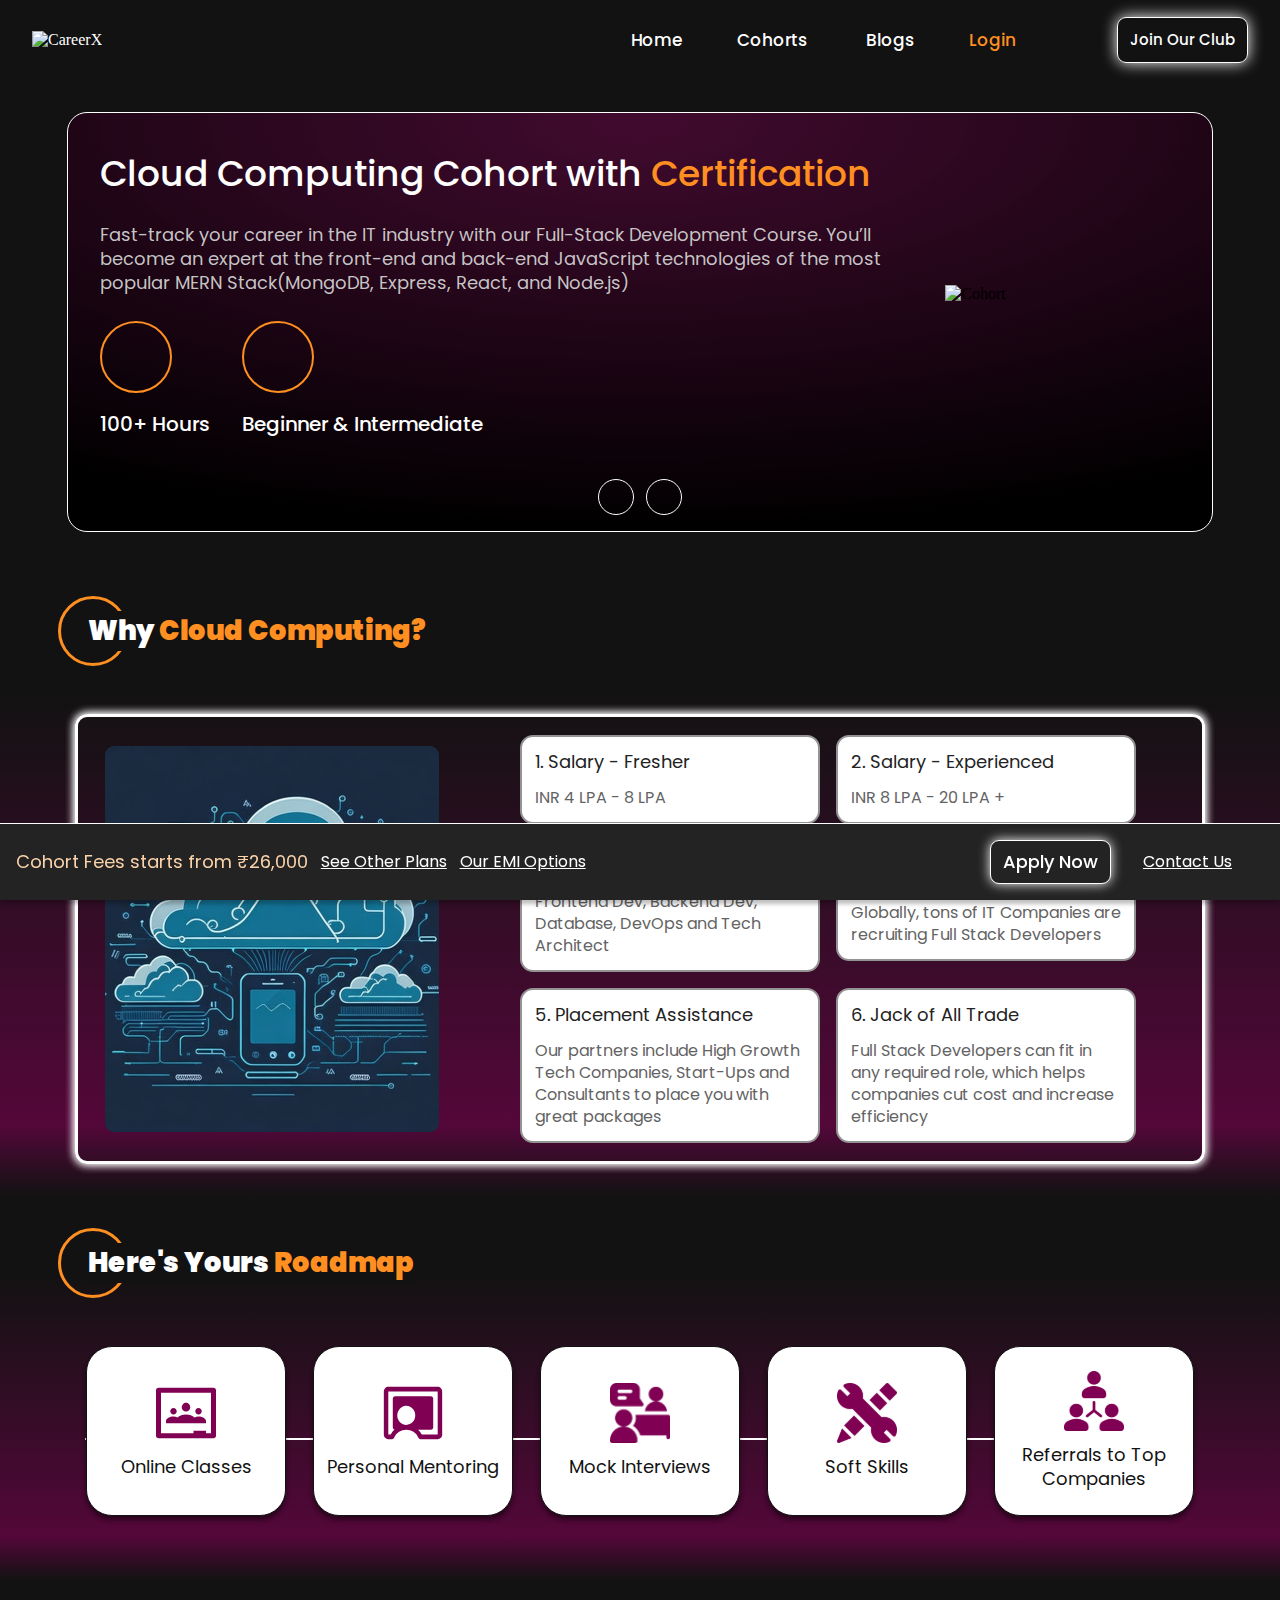
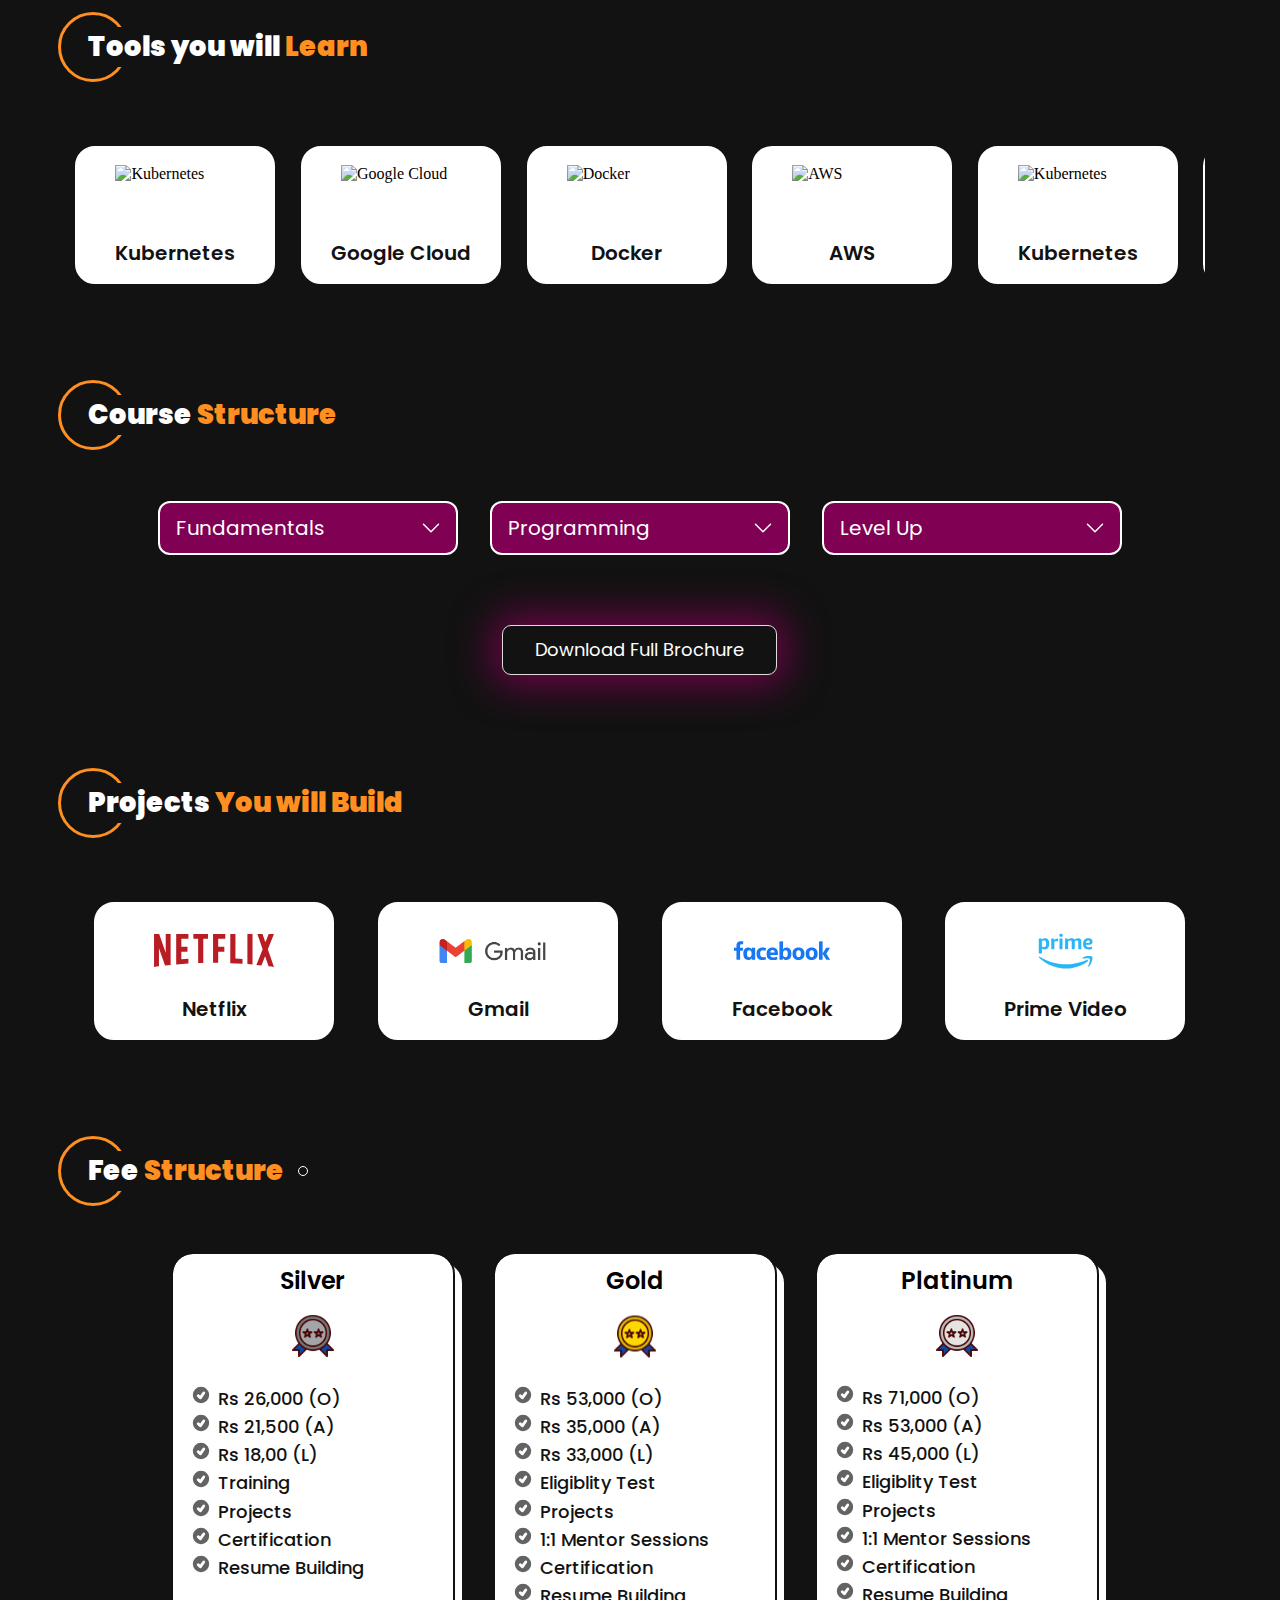
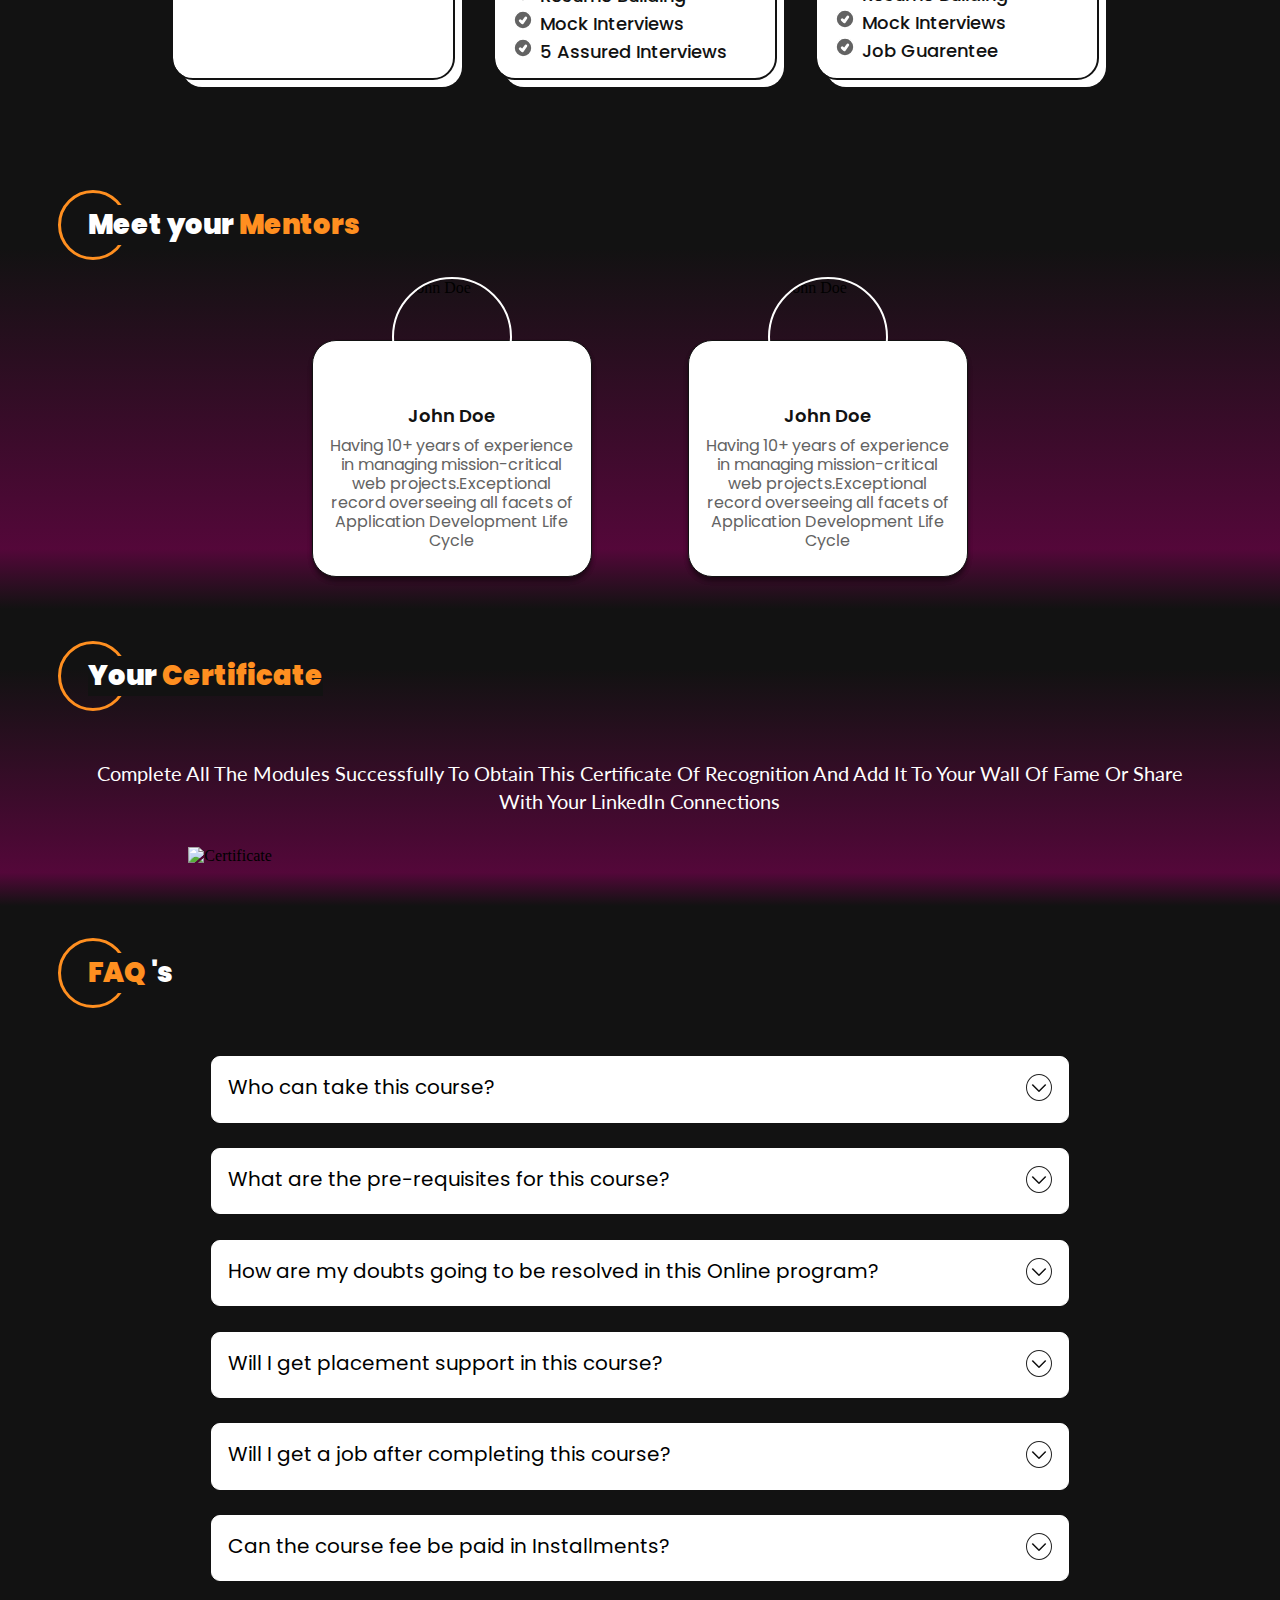
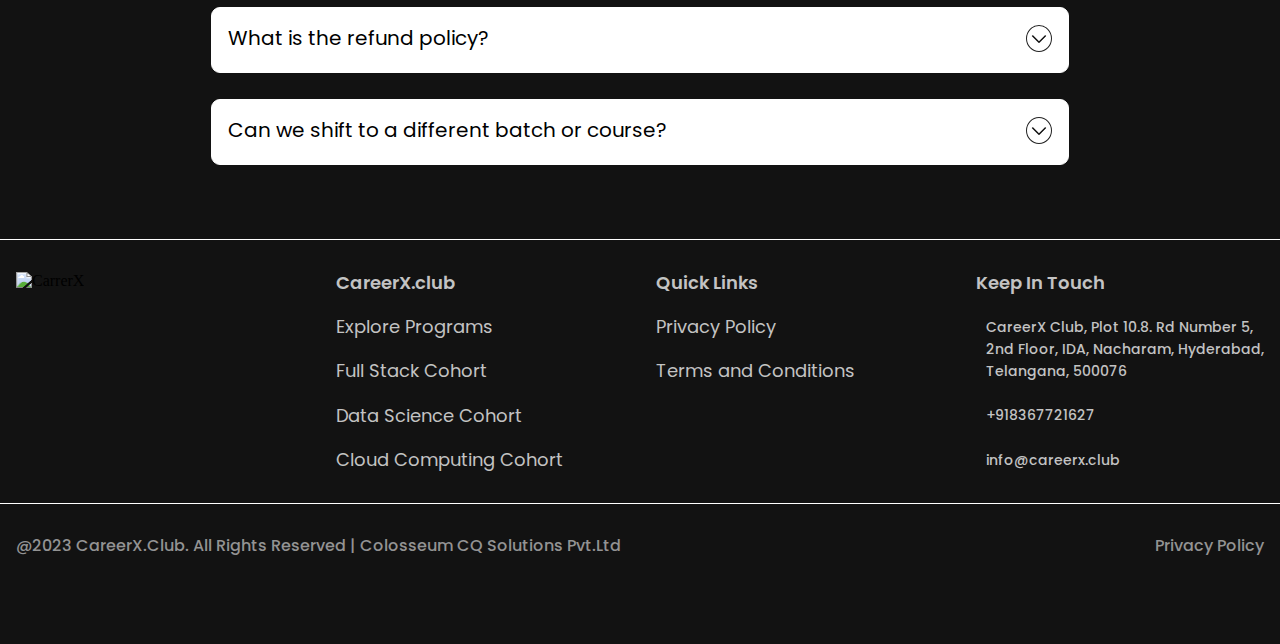
==== CloudComputing.html @ fd4f3013 "infinity added" ====
<!DOCTYPE html>
<html lang="en">
<head>
    <meta charset="UTF-8">
    <meta name="viewport" content="width=device-width, initial-scale=1.0">
    <link rel="icon" type="image/x-icon" href="./Assets/Favicon.png">
    <link rel="stylesheet" href="./CSS/Navbar.css">
    <link rel="stylesheet" href="./CSS/Cohort.css">
    <link rel="stylesheet" href="./CSS/Footer.css">
    <title>CareerX | Cloud Computing Cohort</title>
</head>
<body>

    <!-- Navbar Starts -->

    <nav class="app__navbar">
      <div class="navbar__logo">
        <a href="./index.html"><img src="./Assets/CareerXLogo.png" alt="CareerX" /></a>
      </div>

      <ul class="navbar__list">
        <li class="list__item link1">
          <a href="./index.html">Home</a>
        </li>
        <li class="list__item list__drop link2">
          <span class="drop__name"
            >Cohorts <ion-icon name="chevron-down"></ion-icon
          ></span>
          <!-- Dropdown Menu -->
          <ul class="navbar__dropdown">
            <li class="drop__item">
              <a href="./FullStack.html">Full Stack Cohort</a>
            </li>
            <li class="drop__item">
              <a href="./DataScience.html">Data Science Cohort</a>
            </li>
            <li class="drop__item">
              <a href="./CloudComputing.html">Cloud Computing</a>
            </li>
          </ul>
        </li>
        <li class="list__item link3">
          <a href="https://blog.careerx.club/" target="_blank" rel="noopener"
            >Blogs</a
          >
        </li>
        <li class="list__item link4">
          <a
            href="https://academy.careerx.club/account/login"
            target="_blank"
            rel="noopener"
            >Login</a
          >
        </li>

        <!-- Only on Small Screen -->
        <li class="cta__btn-sm">
          <a href="./JoinUs.html" class="navbar__btn btn__cta">Join Our Club</a>
        </li>
      </ul>

      <div class="cta__btn">
        <a href="./JoinUs.html" class="navbar__btn btn__cta">Join Our Club</a>
      </div>

      <!-- Small Screen Menu Button -->
      <div class="navbar__smallScreen">
        <ion-icon name="menu"></ion-icon>
      </div>
    </nav>

    <!-- Navbar Ends -->
    
    <!-- Main Page Starts -->

    <main class="cohorts__main">

      <div class="main__center">

        <!-- Section 1 : Intro -->

        <div class="bg__gradient">

          <section class="cohorts__section1 cc__section1">

            <div class="cohort1__content cc1__content">

              <!-- Slides -->
              <div class="cohort1__slides">

                <!-- Slide 1 -->
                <div class="cohort1__slide cohort1__slide1">

                  <div class="slide1__side1">

                    <h1 class="slide1__head">Cloud Computing Cohort with <span>Certification</span></h1>
                    <p class="slide1__subhead">Fast-track your career in the IT industry with our Full-Stack Development Course. You’ll become an expert at the front-end and back-end JavaScript technologies of the most popular MERN Stack(MongoDB, Express, React, and Node.js)</p>

                    <div class="slide1__icons">

                      <div class="icons1__icon">
                        <div class="circle__vector"></div>
                        <div class="link__content">
                          <ion-icon name="analytics"></ion-icon>
                          <span>100+ Hours</span>
                        </div>
                      </div>

                      <div class="icons1__icon">
                        <div class="circle__vector"></div>
                        <div class="link__content">
                          <ion-icon name="time"></ion-icon>
                          <span>Beginner & Intermediate</span>
                        </div>
                      </div>
                      
                    </div>

                  </div>

                  <div class="slide1__side2">
                    <img src="./Assets/CohortIntroCC.svg" alt="Cohort">
                  </div>

                </div>

                <!-- Slide 2 -->
                <div class=" cohort1__slide cohort1__slide2 cc1__slide2"></div>
                
                <!-- Slide 3 -->
                <div class=" cohort1__slide cohort1__slide3">

                  <div class="slide3__side1">
                    <img src="./Assets/Potrait.jpg" alt="Mentor">
                    <p class="side1__mentor">John Doe</p>
                    <p class="side1__mentordesc">Associate Technical Manager, ATMES Inc.</p>
                  </div>

                  <div class="slide3__side2">
                    <h1 class="side2__head">Meet Your <span>Instructor</span></h1>
                    <p class="side2__subhead">1:1 Coaching From Senior Industry Experts & Jump Start Your Career</p>
                    <p class="side2__desc">Lorem ipsum dolor sit amet, consectetur adipiscing elit, sed do eiusmod tempor incididunt ut labore et dolore magna aliqua. Ut enim ad minim veniam, quis nostrud exercitation ullamco laboris nisi ut aliquip ex ea commodo consequat. ut labore et dolore magna aliqua. Ut enim ad minim veniam, quis nostrud exercitation ullamco laboris nisi ut aliquip ex ea commodo consequat.</p>
                  </div>

                </div>

              </div>

              <!-- Navigations -->
              <div class="cohort1__btns">
                <button type="button" title="Back" onclick="moveIntroSec('back')"><ion-icon name="chevron-back"></ion-icon></button>
                <button type="button" title="Next" onclick="moveIntroSec('next')"><ion-icon name="chevron-forward"></ion-icon></button>
              </div>

            </div>

          </section>

        </div>

        <!-- Section 1 : Intro -->

        <!-- Section 2 : Why Data Science ? -->

        <div class="bg__gradient cc2bg__grad">

          <section class="cohorts__section2 cc__section2">
            
            <!-- Heading -->
            <div class="section__heads">
              <div class="head__vector"></div>
              <p class="head__title">Why <span>Cloud Computing?</span></p>
            </div>
          
            <!-- Content -->
            <div class="cohort2__content">
              
              <div class="cohort2__side1">
                <img src="./Assets/CohortsPic3.png" alt="Data Science">
              </div>

              <div class="cohort2__side2 cc2__side2"></div>

            </div>
          
          </section>
      
        </div>

        <!-- Section 2 : Why Cloud Computing ? -->

        <!-- Section 3 : Here's Your Roadmap -->

        <div class="bg__gradient cc3bg__grad">

          <section class="cohorts__section3 cc__section3">

            <!-- Heading -->
            <div class="section__heads">
              <div class="head__vector"></div>
              <p class="head__title">Here's Yours <span>Roadmap</span></p>
            </div>

            <!-- Content -->
            <div class="cohort3__content">

              <div class="roadmap__box rmb__1">
                <img src="./Assets/CCMap1.svg" alt="Classes">
                <p>Online Classes</p>
              </div>

              <div class="roadmap__box rmb__2">
                <img src="./Assets/CCMap2.svg" alt="Mentoring">
                <p>Personal Mentoring</p>
              </div>

              <div class="roadmap__box rmb__3">
                <img src="./Assets/CCMap3.svg" alt="Mocks">
                <p>Mock Interviews</p>
              </div>

              <div class="roadmap__box rmb__4">
                <img src="./Assets/CCMap4.svg" alt="Skills">
                <p>Soft Skills</p>
              </div>

              <div class="roadmap__box rmb__5">
                <img src="./Assets/CCMap5.svg" alt="Companies">
                <p>Referrals to Top Companies</p>
              </div>

              <div class="back__line"></div>

            </div>

          </section>

        </div>

        <!-- Section 3 : Here's Your Roadmap -->

        <!-- Section 4 : Tools You will Learn -->

        <div class="bg__gradient">

          <section class="cohorts__section4 cc__section4">

            <!-- Heading -->
            <div class="section__heads">
              <div class="head__vector"></div>
              <p class="head__title">Tools you will <span>Learn</span></p>
            </div>

            <!-- Content -->
            <div class="cohort4__content cc4__content"></div>

          </section>

        </div>

        <!-- Section 4 : Tools You will Learn -->

        <!-- Section 5 : Course Structure -->

        <div class="bg__gradient">
          
          <section class="cohorts__section5 cc__section5" id="download__brochure">
            
            <!-- Heading -->
            <div class="section__heads">
              <div class="head__vector"></div>
              <p class="head__title">Course <span>Structure</span></p>
            </div>

            <!-- Content -->
            <div class="cohort5__content cc5__content">
              <div class="cohort5__data cc5__data"></div>
              <div class="cohort5__downloadbtn cc5__downloadbtn">
                <button type="button" onclick="downloadPopup('open')">Download Full Brochure</button>
              </div>
            </div>

            <!-- Download Brochure Popup Box -->

              <div class="download__box">

                <form onsubmit="fullStackBrochure(event)" class="download__form">
                  
                  <div class="download__heads">
                    <p>Brochure</p>
                    <button type="button" title="Close" onclick="downloadPopup('close')"><ion-icon name="close"></ion-icon></button>
                  </div>
                  
                  <div class="download__content">
                    <input name="FullName" required class="download__name" type="text" placeholder="Name*">
                    <input name="EmailAddress" required class="download__email" type="text" placeholder="Email*">
                    <div class="download__details">
                      <input name="MobileNumber" required class="download__mobile" type="text" placeholder="Mobile Number*">
                      <input name="City" required class="download__city" type="text" placeholder="City*">
                    </div>
                    <input name="Cohort" readonly type="text" class="download__cohort" value="Cloud Computing" title="Cohort">
                    <button type="submit">Download</button>
                  </div>
                  
                </form>

              </div>

            <!-- Download Brochure Popup Box -->

          </section>

        </div>

        <!-- Section 5 : Course Structure -->

        <!-- Section 6 : Projects You will build -->

        <div class="bg__gradient">

          <section class="cohorts__section6 cc__section6">

            <!-- Heading -->
            <div class="section__heads">
              <div class="head__vector"></div>
              <p class="head__title">Projects <span>You will Build</span></p>
            </div>

            <!-- Content -->
            <div class="cohort6__content cc6__content"></div>

          </section>

        </div>

        <!-- Section 6 : Projects You will build -->

        <!-- Section 7 : Fee Structure -->

        <div class="bg__gradient"> 
          
          <section class="cohorts__section7 cc__section7">

            <!-- Heading -->
            <div class="section__heads">
              <div class="head__vector"></div>
              <p class="head__title">Fee <span>Structure</span> <ion-icon name="help" onclick="emiPopup('open')"></ion-icon></p>
            </div>

            <!-- Content -->
            <div class="cohort7__content cc7__content"></div>

            <!-- EMI Plans PopUp -->
            
            <div class="cohort7__popup cc7__popup">

              <!-- Heads -->
              <div class="popup__heading">
                <p>EMI Plans</p>
                <button type="button" title="Close" onclick="emiPopup('close')"><ion-icon name="close"></ion-icon></button>
              </div>

              <!-- Content -->
              <div class="popup__content cc7popup__content"></div>

            </div>

          </section>

        </div>

        <!-- Section 7 : Fee Structure -->

        <!-- Section 8 : Meet your Mentors -->

        <div class="bg__gradient cc8bg__grad">

          <section class="cohorts__section8 cc__section8">

            <!-- Heading -->
            <div class="section__heads">
              <div class="head__vector"></div>
              <p class="head__title">Meet your <span>Mentors</span></p>
            </div>

            <!-- Content -->
            <div class="cohort8__content cc8__content"></div>

          </section>

        </div>

        <!-- Section 8 : Meet your Mentors -->

        <!-- Section 9 : Your Certificate -->

        <div class="bg__gradient cc9bg__grad">

          <section class="cohorts__section9 cc__section9">

            <!-- Heading -->
            <div class="section__heads">
              <div class="head__vector"></div>
              <p class="head__title">Your <span>Certificate</span></p>
            </div>

            <!-- Content -->
            <div class="cohort9__content">
              <p>Complete All The Modules Successfully To Obtain This Certificate Of Recognition And Add It To Your Wall Of Fame Or Share With Your LinkedIn Connections</p>
              <img src="./Assets/CareerXCertificate.jpg" alt="Certificate">
            </div>

          </section>

        </div>

        <!-- Section 9 : Your Certificate -->

        <!-- Section 10 : FAQ's -->

        <div class="bg__gradient">

          <section class="cohorts__section10 cc__section10">

            <!-- Heading -->
            <div class="section__heads">
              <div class="head__vector"></div>
              <p class="head__title"><span>FAQ</span>'s</p>
            </div>

            <!-- Content -->
            <div class="cohort10__content cc10__content"></div>

          </section>

        </div>

        <!-- Section 10 : FAQ's -->
        
      </div>

    </main>

    <!-- Main Page Ends -->

    <!-- Footer -->

    <footer class="app__footer" id="reachus">
      <div class="main__footer">
        <div class="footer__sides footer__side1">
          <div class="footer__logo">
            <img src="./Assets/CareerXLogo.png" alt="CarrerX" />
          </div>
          <div class="company__links">
            <a href="#" target="_blank" rel="noopener" title="Instagram"
              ><ion-icon name="logo-instagram"></ion-icon
            ></a>
            <a href="#" target="_blank" rel="noopener" title="Facebook"
              ><ion-icon name="logo-facebook"></ion-icon
            ></a>
            <a href="#" target="_blank" rel="noopener" title="LinkedIn"
              ><ion-icon name="logo-linkedin"></ion-icon
            ></a>
          </div>
        </div>

        <ul class="footer__sides footer__side2">
          <li>CareerX.club</li>
          <li><a href="#explorecohorts">Explore Programs</a></li>
          <li><a href="./FullStack.html">Full Stack Cohort</a></li>
          <li><a href="./DataScience.html">Data Science Cohort</a></li>
          <li><a href="./CloudComputing.html">Cloud Computing Cohort</a></li>
        </ul>

        <ul class="footer__sides footer__side2">
          <li>Quick Links</li>
          <li><a href="./PrivacyPolicy.html" target="_blank" rel="noopener">Privacy Policy</a></li>
          <li>
            <a href="./TermsAndConditions.html" target="_blank" rel="noopener">Terms and Conditions</a>
          </li>
        </ul>

        <ul class="footer__sides footer__side3">
          <li>Keep In Touch</li>
          <li>
            <ion-icon name="pin-outline"></ion-icon>
            <span
              >CareerX Club, Plot 10.8. Rd Number 5, 2nd Floor, IDA, Nacharam,
              Hyderabad, Telangana, 500076</span
            >
          </li>
          <li>
            <ion-icon name="call-outline"></ion-icon> <span>+918367721627</span>
          </li>
          <li>
            <ion-icon name="mail-outline"></ion-icon>
            <span>info@careerx.club</span>
          </li>
        </ul>
      </div>
    </footer>

    <footer class="app__footer-copy">
      <p>
        @2023 CareerX.Club. All Rights Reserved | Colosseum CQ Solutions Pvt.Ltd
      </p>
      <a href="./PrivacyPolicy.html" target="_blank" rel="noopener"
        >Privacy Policy</a
      >
    </footer>

    <!-- Footer -->

    <!-- Bottom Sticky Bar -->

    <div class="cohorts__bottombar">
      <div class="bar__side1">
        <p>Cohort Fees starts from ₹26,000</p>
        <a href="#">See Other Plans</a>
        <a href="#">Our EMI Options</a>
      </div>
      <div class="bar__side2">
        <button type="button" onclick="applyNowPopUp()">Apply Now</button>
        <a href="#">Contact Us</a>
        <a href="#" title="Whatsapp"><ion-icon name="logo-whatsapp"></ion-icon></a>
      </div>
    </div>

    <!-- Bottom Sticky Bar -->

    <!-- Scripts -->
    <script type="module" src="https://unpkg.com/ionicons@7.1.0/dist/ionicons/ionicons.esm.js"></script>
    <script nomodule src="https://unpkg.com/ionicons@7.1.0/dist/ionicons/ionicons.js"></script>
    <script src="./JS/CloudComputing.js"></script>
</body>
</html>
---- CSS/Navbar.css ----
@import "./styles.css";

.app__navbar {
    max-width: 100%;
    height: 80px;

    background-color: var(--neutral-black);
    box-shadow: 0px 4px 8px 4px rgba(0, 0, 0, 0.063);

    display: flex;
    justify-content: space-between;
    align-items: center;
    gap: 1rem;
    padding: 0 2rem;

    -webkit-user-select: none;
    user-select: none;
}

.navbar__logo {
    width: 200px;
}

.navbar__logo img {
    width: 100%;
    object-fit: cover;
}

.navbar__list {
    display: flex;
    justify-content: end;
    align-items: center;
    gap: 3.4rem;
    flex: 0.8;
}

.list__item {
    font-family: var(--font-poppins);
    font-style: normal;
    font-weight: 500;
    font-size: 17px;
    line-height: 22px;
    color: var(--white);
    cursor: pointer;
}

.link1 a{
    color: var(--white);
}

.link2 span {
    display: flex;
    align-items: center;
    justify-content: center;
    gap: 0.3rem;
}

ion-icon[name='chevron-down'] {
    transition: transform 0.2s linear;
}

ion-icon[name='chevron-down'].active {
    transform: rotate(-180deg);
}

.link4 a {
    color: var(--primary);
}

.list__drop {
    position: relative;
}

.navbar__dropdown {
    display: none;
}

.navbar__dropdown.active {
    width: 200px;
    background-color: #232323;
    position: absolute;
    top: 36px;
    left: -50px;
    z-index: 10;
    border: 1px solid var(--white);
    border-radius: 9px;

    display: flex;
    flex-direction: column;
    justify-content: center;
    align-items: center;
    gap: 1rem;
    padding: 0.8rem 0 0.2rem 0;
}

.navbar__dropdown li {
    width: 100%;
    text-align: center;
    padding: 0.2rem 0 0.6rem 0;
    border-bottom: 1px solid var(--white);
}

.navbar__dropdown li:nth-child(3) {
    border-bottom: none;
}

.navbar__dropdown li a {
    
    font-family: var(--font-poppins);
    font-style: normal;
    font-weight: 400;
    font-size: 14px;
    line-height: 22px;

}

.cta__btn-sm {
    display: none;
}

.cta__btn a {
    
    font-family: var(--font-poppins);
    font-style: normal;
    font-weight: 500;
    font-size: 15px;
    line-height: 20px;
    color: var(--white);
    border: 1px solid #FFFFFF;
    border-radius: 9px;
    box-shadow: 0px 0px 15px #FFFFFF;
    transition: background-color 0.4s linear;

    display: flex;
    justify-content: center;
    align-items: center;
    padding: 12px 12px;
    cursor: pointer;
}

.cta__btn a:hover {
    background-color: var(--primary);
}


.navbar__smallScreen {
    display: none;
}

/* Medium Resposive Screen : 850px */

@media all and (max-width : 850px) {
    .navbar__list {
        display: flex;
        gap: 2.4rem;
    }
}

/* Small Responsive Screen : <= 785px */
@media all and (max-width : 785px) {
    .app__navbar {
        position: relative;
    }

    .navbar__smallScreen {
        display: flex;
    }

    .navbar__smallScreen ion-icon {
        font-size: 36px;
        color: var(--white);
        cursor: pointer;
    }

    .navbar__list {
        background-color: #232323;
        border: 1px solid var(--white);
        border-radius: 9px;
        position: absolute;
        top: 81px;
        right: -900px;
        margin: 0.6rem 0.6rem 0 0;
        transition: right 0.2s linear;
        width: 180px;
        padding: 1rem;

        z-index: 10;

        display: flex;
        flex-direction: column;
        justify-content: flex-end;
        align-items: flex-end;
        gap: 1.2rem;
    }

    .navbar__list.active {
        right: 0;
    }

    .navbar__list li a , .navbar__list li span {
        font-weight: 700;
    }

    .list__drop {
        width: 100%;
        display: flex;
        flex-direction: column;
        align-items: flex-end;
        justify-content: center;
        gap:0.8rem;
    }

    .navbar__dropdown {
        width: 100%;
        border: none;
        border-radius: 0;
        position: static;
        
        display: flex;
        flex-direction: column;
        align-items: flex-end;

    }

    .navbar__dropdown.active {
        width: 100%;
        border: none;
        border-radius: 0;
        position: static;
        gap: 0;
        padding: 0;
        
        display: flex;
        flex-direction: column;
        align-items: flex-end;
    }

    .navbar__dropdown li {
        width: 100%;
        text-align: right;
        border-bottom: none;
    }

    .navbar__dropdown li a {
        font-weight: 300;
    }

    .link2 span ion-icon {
        display: none;
    }

    .cta__btn {
        flex: 0.8;
        display: flex;
        justify-content: flex-end;
    }
}

@media all and (max-width : 500px) {
    
    .app__navbar {
        padding: 0 1rem;
    }
    
    .navbar__logo {
        width: 150px;
    }

    .cta__btn {
        display: none;
    }

    .cta__btn-sm {
        display: block;
    }

    .cta__btn-sm a {
        
        font-family: var(--font-poppins);
        font-style: normal;
        font-weight: 500;
        font-size: 16px;
        line-height: 22px;
        color: var(--white);
        border: 1px solid #FFFFFF;
        border-radius: 9px;
        box-shadow: 0px 0px 15px #FFFFFF;
        transition: background-color 0.4s linear;

        display: flex;
        justify-content: center;
        align-items: center;
        padding: 13px 16px;
        cursor: pointer;
    }

    .cta__btn-sm a:hover {
        background-color: var(--primary);
    }
}
---- CSS/Cohort.css ----
@import "./styles.css";

.cohorts__main {
    width: 100%;
    max-width: 100%;
    min-height: 100vh;
}

.cohorts__main .main__center {
    width: 100%;
    max-width: 100%;
    background-color: #121212;
}

/* Section Heads */

.section__heads {
    position: relative;
    display: flex;
    justify-content: flex-start;
    align-items: center;
    margin-bottom: 3rem;
}

.section__heads .head__vector {
    width: 70px;
    height: 70px;
    border-radius: 50%;
    border: 3px solid var(--primary);
}

.section__heads .head__title {
    position: absolute;
    left: 30px;
    font-family: var(--font-poppins);
    font-style: normal;
    font-weight: 1000;
    font-size: 1.7rem;
    color: #FFFFFF;
    background-color: #121212;
    line-height: 40px;
    text-align: center;
    display: flex;
    align-items: center;
    gap: 0.3rem;
}

.section__heads .head__title ion-icon {
    border: 1px solid #fff;
    margin: 0 0rem 0 0.6rem;
    font-size: 20px;
    padding: 4px;
    border-radius: 50%;
    cursor: pointer;
}

.section__heads .head__title span {
    color: var(--primary);
}

@media all and (max-width : 500px) {
    .cohorts__section6 .section__heads .head__title {
        font-size: 1.4rem;
    }

    .cc__section2 .section__heads .head__title {
        font-size: 1.2rem;
    }

    .cohorts__section3 .section__heads .head__title, .cohorts__section4 .section__heads .head__title, .cohorts__section5 .section__heads .head__title, .cohorts__section6 .section__heads .head__title, .cohorts__section7 .section__heads .head__title, .cohorts__section8 .section__heads .head__title, .cohorts__section9 .section__heads .head__title {
        font-size: 1.4rem;
    }
}

/* Section Heads */

/* Section 1 : Intro */

.cohorts__section1 {
    width: 1170px;
    max-width: 96%;
    height: 100%;
    margin: auto;
    padding: 2rem 0;
}

.cohort1__content {
    width: 98%;
    max-width: 100%;
    margin: auto; 
    overflow-y: scroll;
    padding: 1rem;
    border: 1px solid #FFFFFF;
    border-radius: 20px;
    display: flex;
    flex-direction: column;
    justify-content: center;
    align-items: center;
    gap: 1.2rem;
}

.cohort1__content::-webkit-scrollbar {
    width: 0px;
}

.cohort1__slides::-webkit-scrollbar {
    width: 10px
}

.cohort1__slides::-webkit-scrollbar-track {
    background-color: #232323;
    box-shadow: 0 0 4px #fff;
    border-radius: 6px;
}

@media all and (min-width : 1200px) {
    .cohort1__content {
        height: 420px;
    }
}

@media all and (max-width : 1199px) {
    .cohort1__content {
        height: 500px;
    }
}

@media all and (max-width : 500px) {

    .cohort1__content {
        height: 540px;
    }

    .cohort1__slides::-webkit-scrollbar {
        width: 0;
    }
}

.cohort1__slides::-webkit-scrollbar-thumb {
    background-color: #fff;
    border-radius: 6px;
}

.fsd1__content {
    background: radial-gradient(97.6% 97.6% at 50% 2.4%, rgba(0, 9, 223, 0.42) 1.87%, #000000 100%);
}

.ds1__content {
    background: radial-gradient(97.6% 97.6% at 50% 2.4%, rgba(165, 0, 223, 0.42) 1.87%, #000000 100%);
}

.cc1__content {
    background: radial-gradient(97.6% 97.6% at 50% 2.4%, rgba(128, 0, 84, 0.42) 1.87%, #000000 100%);
}

.cohort1__slides {
    width: 300%;
    max-width: 100%;
    height: 100%;
    display: flex;
    flex-direction: row;
    align-items: center;
    overflow-x: hidden;
}

.cohort1__slide {
    width: 100%;
    height: 100%;
    flex: 0 0 auto;
    padding: 1rem;
    transition: transform 0.4s linear;
}

.cohort1__slide1 {
    display: flex;
    flex-direction: row;
    justify-content: flex-start;
    align-items: center;
    gap: 2em;
}

.slide1__side1 {
    display: flex;
    flex-direction: column;
    justify-content: center;
    align-items: flex-start;
    gap: 1.6rem;
    width: 100%;
    flex: 0.9;
}

.slide1__side1 h1 {
    font-family: var(--font-poppins);
    font-style: normal;
    font-weight: 500;
    font-size: 36px;
    line-height: 48px;
    color: #FFFFFF;
}

.slide1__side1 h1 span {
    color: var(--primary);
}

.slide1__side1 p {
    font-family: var(--font-poppins);
    font-style: normal;
    font-weight: 400;
    font-size: 18px;
    line-height: 24px;
    color: rgba(209, 209, 209, 0.947);
}

.slide1__icons {
    width: 100%;
    display: flex;
    flex-direction: row;
    justify-content: flex-start;
    align-items: center;
    gap: 2rem;
    flex-wrap: wrap;
}

.icons1__icon {
    position: relative;
}

.icons1__icon .circle__vector {
    width: 72px;
    height: 72px;
    border: 2px solid var(--primary);
    border-radius: 50%;
}

.icons1__icon .link__content {
    display: flex;
    gap: 0.3rem;
    align-items: center;
    /* background-color: #121212; */
}

.icons1__icon .link__content ion-icon{
    position: absolute;
    font-size: 40px;
    top: 14%;
    left: 16px;
    color: #fff;
}

.link__content span {
    font-family: var(--font-poppins);
    font-style: normal;
    font-weight: 500;
    margin-top: 1rem;
    font-size: 20px;
    color: #FFFFFF;
}

.slide1__side2 {
    width: 100%;
    flex: 0.26;
}

.slide1__side2 img {
    width: 100%;
    object-fit: contain;
}

.cohort1__slide2 {
    width: 100%;
    display: flex;
    flex-direction: row;
    justify-content: center;
    align-items: center;
    gap: 2rem;
    flex-wrap: wrap;
}

.slide2__introbox {
    width: 240px;
    height: 240px;
    background: #D9E6EC;
    border: 1px solid #FFFFFF;
    box-shadow: 0px 0px 15px #FFFFFF;
    border-radius: 20px;
    padding: 1rem;
    flex: 0 0 auto;
    display: flex;
    flex-direction: column;
    justify-content: center;
    align-items: center;
    gap: 0.8rem;
}

.slide2__introbox img {
    width: 60px;
    height: 60px;
    object-fit: contain;
}

.slide2__introbox p:nth-child(2){
    font-family: var(--font-poppins);
    font-style: normal;
    font-weight: 600;
    font-size: 16px;
    line-height: 22px;
    text-align: center;
    color: #121212;
}

.slide2__introbox p:nth-child(3){
    font-family: var(--font-poppins);
    font-style: normal;
    font-weight: 400;
    font-size: 14px;
    text-align: center;
    color: #121212;
}

.cohort1__slide3 {
    width: 100%;
    display: flex;
    flex-direction: row;
    justify-content: flex-start;
    align-items: center;
    gap: 2rem;
}

.slide3__side1 {
    width: 100%;
    display: flex;
    flex-direction: column;
    justify-content: center;
    align-items: center;
    gap: 1rem;
    flex: 0.4;
}

.slide3__side1 img {
    width: 200px;
    height: 200px;
    border: 2px solid #fff;
    border-radius: 50%;
}

.slide3__side1 p:nth-child(2) {
    font-family: var(--font-poppins);
    font-style: normal;
    font-weight: 600;
    font-size: 24px;
    text-align: center;
    line-height: 29px;
    color: #ED7600;
}

.slide3__side1 p:nth-child(3) {
    font-family: var(--font-poppins);
    font-style: normal;
    font-weight: 600;
    text-align: center;
    font-size: 18px;
    line-height: 22px;
    color: #F0F0F0;
}

.slide3__side2 {
    flex: 0.6;
    width: 100%;
    display: flex;
    flex-direction: column;
    justify-content: center;
    align-items: flex-start;
    gap: 1rem;
}

.slide3__side2 h1 {
    font-family: var(--font-poppins);
    font-style: normal;
    font-weight: 500;
    font-size: 2rem;
    line-height: 48px;
    color: #FFFFFF;
}

.slide3__side2 h1 span {
    color: var(--primary);
}

.slide3__side2 p {
    font-family: var(--font-poppins);
    font-style: normal;
    font-weight: 400;
    font-size: 1rem;
    color: #ddd;
}

.cohort1__btns {
    width: 100%;
    display: flex;
    justify-content: center;
    align-items: center;
    gap: 0.8rem;
}

.cohort1__btns button {
    background: transparent;
    width: 36px;
    height: 36px;
    border: 1px solid #FFFFFF;
    border-radius: 50%;
    display: flex;
    justify-content: center;
    align-items: center;
    cursor: pointer;
}

.cohort1__btns button ion-icon {
    font-size: 24px;
    color: #FFF;
}

@media all and (max-width : 1024px) {
    .slide1__side1 {
        flex: 0.8;
    }

    .slide1__side2 {
        flex: 0.5;
    }

    .cohort1__slide3 {
        display: flex;
        flex-direction: column;
        justify-content: flex-start;
        align-items: center;
    }

    .slide3__side1 , .slide3__side2 {
        width: 100%;
        flex: 1;
    }
}

@media all and (max-width : 800px){

    .cohort1__slide1 {
        display: flex;
        flex-direction: column;
        gap: 2.4rem;
    }

    .slide1__side1 {
        flex: 1;
        order: 2;
    }

    .slide1__side2 {
        flex: 1;
        width: 100%;
        display: flex;
        justify-content: center;
        align-items: center;
        order: 1;
    }

    .slide1__side2 img {
        width: 60%;
    }

    .cohort1__slide3 {
        gap: 6rem;
    }

    .slide3__side2 h1 {
        font-size: 1.6rem;
    }

    .slide3__side1 img {
        width: 100%;
        height: 100%;
    }

    .slide3__side2 p {
        font-size: 1rem;
    }
}

@media all and (max-width : 600px) {
    .slide1__side2 img {
        width: 90%;
    }

    .slide1__side1 h1 {
        font-size: 31px;
    }

    .slide1__side1 p {
        font-size: 16px;
    }

    .slide1__icons {
        width: 100%;
        display: flex;
        justify-content: flex-start;
        align-items: flex-start;
    }

    .icons1__icon .link__content span {
        font-size: 18px;
    }
}

@media all and (max-width : 600px) {
    .slide1__side2 img {
        width: 100%;
    }

    .slide1__side1 h1 {
        font-size: 26px;
    }

    .slide1__side1 p {
        font-size: 14px;
    }

    .icons1__icon .link__content span {
        font-size: 16px;
    }
}
 
/* Section 1 : Intro */

/* Section 2 : Why Cohorts? : FSD, DS, CC */

.bg__gradient {
    width: 100%;
    height: 100%;
}

.fsd2bg__grad {
    background: linear-gradient(180deg, #121212 20%, #090D69 88.75%, #121212 100%);
}

.ds2bg__grad {
    background: linear-gradient(180deg, #121212 20%, rgba(165, 0, 223, 0.6) 88.75%, #121212 100%);
}

.cc2bg__grad {
    background: linear-gradient(180deg, #121212 20%, rgba(128, 0, 84, 0.6) 88.75%, #121212 100%);
}

.cohorts__section2 {
    width: 1164px;
    max-width: 96%;
    height: 100%;
    margin: auto;
    padding: 2rem 0;
}

.cohorts__section2 .cohort2__content {
    width: 97%;
    max-width: 100%;
    margin: auto;
    height: 450px;
    /* background: #FFFFFF; */
    border: 3px solid #FFFFFF;
    box-shadow: 0px 0px 10px #FFFFFF, 0px 0px 10px #FFFFFF;
    border-radius: 12px;
    padding: 2rem 0.8rem;
    display: flex;
    flex-direction: row;
    justify-content: center;
    align-items: center;
    gap: 1rem;
}

.cohort2__content .cohort2__side1 {
    width: 100%;
    display: flex;
    justify-content: center;
    align-items: center;
    flex: 0.4;
}

.cohort2__side1 img {
    border-radius: 9px;
}

.cohort2__content .cohort2__side2 {
    width: 100%;
    flex: 0.8;
    display: flex;
    flex-direction: row;
    flex-wrap: wrap;
    gap: 1rem;
    justify-content: center;
    align-items: center;
}

.cohort2__side2 .cohort2__whybox {
    width: 300px;
    display: flex;
    flex-direction: column;
    justify-content: center;
    align-items: flex-start;
    padding: 0.8rem;
    gap: 0.8rem;
    background: #FFFFFF;
    border: 2px solid #939393;
    border-radius: 13px;
}

.cohort2__whytitle {
    font-family: var(--font-poppins);
    font-style: normal;
    font-weight: 400;
    font-size: 18px;
    line-height: 24px;
    color: #232323;
}

.cohort2__whydesc {
    font-family: var(--font-poppins);
    font-style: normal;
    font-weight: 400;
    font-size: 16px;
    line-height: 22px;
    color: #636363;
}

@media all and (max-width : 1056px) {

    .cohorts__section2 .cohort2__content {
        display: flex;
        flex-direction: row;
        height: 100%;
        gap: 2rem;
        padding: 1.4rem 0.7rem;
    }

    .cohort2__content .cohort2__side1 {
        flex: 0.9;
        display: none;
    }

    .cohort2__side1 img {
        width: 100%;
        height: 500px;
        object-fit: cover;
    }

    .cohort2__content .cohort2__side2 {
        display: flex;
        flex-direction: row;
        flex-wrap: wrap;
    }

    .cohort2__side2 .cohort2__whybox {
        width: 300px;
        height: 160px;
    }
}


@media all and (max-width : 1030px) {
    .cohort2__content .cohort2__side1 {
        flex: 0.5;
        justify-content: center;
    }

    .cohort2__side1 img {
        width: 100%;
        height: 300px;
        object-fit: cover;
    }
}

@media all and (max-width : 810px) {
    .cohorts__section2 .cohort2__content {
        display: flex;
        flex-direction: column;
        height: 100%;
        gap: 2rem;
        padding: 1.4rem 0.7rem;
    }

    .cohort2__side2 .cohort2__whybox {
        width: 300px;
        height: 150px;
        flex: 0 0 auto;
        justify-content: flex-start;
    }

    .cohorts__section2 .cohort2__content {
        background-color: #fff;
    }
}

@media all and (max-width : 710px) {
    .cohort2__content .cohort2__side2 {
        display: flex;
        flex-direction: row;
        flex-wrap: nowrap;
        justify-content: flex-start;
        width: 100%;
        overflow-x: scroll;
        padding: 0 10px 0 0;
    }

    .cohort2__side2 .cohort2__whybox {
        width: 300px;
        height: 150px;
        flex: 0 0 auto;
        justify-content: flex-start;
        margin: 1rem auto;
    }

    .cohort2__side2::-webkit-scrollbar {
        height: 0;
    }

}

@media all and (max-width : 360px) {

    .cohorts__section2 .cohort2__content {
        background-color: transparent;
    }

    .cohort2__content .cohort2__side2 {
        gap: 0.6rem;
        align-items: flex-start;
    }

    .cohort2__side2 .cohort2__whybox {
        width: 220px;
        height: 220px;
        padding: 1rem;
        gap: 0.4rem;
    }

    .cohorts__section2 .cohort2__content {
        padding: 1rem;
        gap: 0.6rem;
    }

}

/* Section 2 : Why Cohorts? : FSD, DS, CC */

/* Section 3 : Heres Your Roadmap */

.fsd3bg__grad {
    background: linear-gradient(180deg, #121212 20%, #090D69 88.75%, #121212 100%);
}

.ds3bg__grad {
    background: linear-gradient(180deg, #121212 20%, rgba(165, 0, 223, 0.6) 88.75%, #121212 100%);
}

.cc3bg__grad {
    background: linear-gradient(180deg, #121212 20%, rgba(128, 0, 84, 0.6) 88.75%, #121212 100%);
}

.cohorts__section3 {
    width: 1164px;
    max-width: 96%;
    height: 100%;
    margin: auto;
    padding: 2rem 0;
}

.cohort3__content {
    width: 97%;
    max-width: 100%;
    margin: 1rem auto;
    display: flex;
    flex-direction: row;
    justify-content: space-between;
    align-items: center;
    gap: 1.6rem;
    overflow-x: hidden;
    padding: 0 10px;
    position: relative;
}

.roadmap__box {
    background: #FFFFFF;
    border: 1px solid #121212;
    box-shadow: 0px 4px 4px rgba(0, 0, 0, 0.25), 0px 4px 4px rgba(0, 0, 0, 0.25);
    border-radius: 26px;
    width: 200px;
    height: 170px;
    padding: 0.8rem;
    flex: 0 0 auto;
    display: flex;
    flex-direction: column;
    justify-content: center;
    align-items: center;
    gap: 0.8rem;
    margin: 0 auto 1rem auto;
    z-index: 2;
}

.roadmap__box img {
    height: 60px;
    width: 60px;
}

.roadmap__box p {
    font-family: var(--font-poppins);
    font-style: normal;
    font-weight: 400;
    font-size: 18px;
    line-height: 24px;
    text-align: center;
    color: #121212;
}

.back__line {
    position: absolute;
    width: 1100px;
    height: 2px;
    background-color: #fff;
}

.cohort3__content::-webkit-scrollbar {
    height: 0;
}

@media all and (max-width : 1205px) {
    .cohort3__content .roadmap__box {
        animation: moveRoadMap 8s linear infinite;
    }
    
    .back__line {
        display: none;
    }

    @keyframes moveRoadMap {
        0% {
            transform: translateX(50%);
        }

        100% {
            transform: translateX(-500%);
        }
    }
}

@media all and (max-width : 700px) {

    .back__line {
        display: block;
    }

    .cohort3__content {
        overflow-x: scroll;
    }

    .cohort3__content .roadmap__box {
        animation: none;
    }
}

@media all and (max-width : 400px) {
    .cohorts__section3 .section__heads .head__title {
        font-size: 1.2rem;
    }
}

/* Section 3 : Heres Your Roadmap */

/* Section 4 : Tools you will Learn */

.cohorts__section4 {
    width: 1164px;
    max-width: 96%;
    height: 100%;
    margin: auto;
    padding: 2rem 0;
}

.cohort4__content {
    width: 97%;
    max-width: 100%;
    margin: 1rem auto;
    display: flex;
    flex-direction: row;
    justify-content: flex-start;
    align-items: center;
    gap: 1.6rem;
    overflow-x: hidden;
}

.cohort4__toolbox {
    width: 200px;
    height: 100%;
    padding: 1rem 0.8rem;
    background: #FFFFFF;
    border: 3px solid #FFFFFF;
    border-radius: 20px;
    margin: 1rem auto;
    flex: 0 0 auto;
    display: flex;
    flex-direction: column;
    justify-content: center;
    align-items: center;
    gap: 1rem;
}

.fsd4__content .cohort4__toolbox {
    animation: fsd4Tools 10s linear infinite;
}

.ds4__content .cohort4__toolbox , .cc4__content .cohort4__toolbox {
    animation: ds_cc4Tools 6s linear infinite;
}

.cohort4__toolbox img {
    width: 120px;
    height: 60px;
    object-fit: contain;
}

.cohort4__toolbox p {
    font-family: var(--font-poppins);
    font-style: normal;
    font-weight: 600;
    font-size: 20px;
    line-height: 24px;
    text-align: center;
    color: #121212;
}

@keyframes fsd4Tools {
    0% {
        transform: translateX(0);
    }

    100% {
        transform: translateX(calc(-200px * 11.3));
    }
}

@keyframes ds_cc4Tools {
    0% {
        transform: translateX(0);
    }

    100% {
        transform: translateX(calc(-200px * 4.5));
    }
}

@media all and (max-width : 500px) {

    @keyframes ds_cc4Tools {
        0% {
            transform: translateX(200%);
        }

        100% {
            transform: translateX(-500%);
        }
    }
}

/* Section 4 : Tools you will Learn */

/* Section 5 : Course Structure  */

.cohorts__section5 {
    width: 1164px;
    max-width: 96%;
    height: 100%;
    margin: auto;
    padding: 2rem 0;
    position: relative;
}

.cohort5__content {
    width: 97%;
    max-width: 100%;
    margin: 1rem auto;
    display: flex;
    flex-direction: column;
    justify-content: center;
    align-items: center;
    gap: 1.6rem;
}

.cohort5__data {
    width: 100%;
    display: flex;
    justify-content: center;
    align-items: flex-start;
    gap: 2rem;
    flex-wrap: wrap;
    margin: 0.2rem auto 1rem auto;
}

.cohort5__coursebox {
    width: 300px;
    height: 100%;
    display: flex;
    flex-direction: column;
    justify-content: center;
    align-items: center;
    gap: 1rem;
}

@media all and (max-width : 1035px) {
    .cohort5__data {
        flex-direction: column;
        align-items: center;
    }

    .cohort5__coursebox {
        width: 70%;
    }
}

@media all and (max-width : 680px) {
    .cohort5__coursebox {
        width: 80%;
    }
}

@media all and (max-width : 400px) {
    .cohort5__coursebox {
        width: 100%;
    }

    .cohort5__listbox li {
        font-size: 16px;
    }
}

.cohort5__titlebox {
    width: 100%;
    display: flex;
    flex-direction: row;
    justify-content: space-between;
    align-items: center;
    gap: 0.6rem;
    padding: 0.8rem 1rem;
    border: 2px solid #FFFFFF;
    border-radius: 12px;
    cursor: default;
}

.fsd5__titlebox {
    background: #090D69;
}

.ds5__titlebox {
    background: #A500DF;
}

.cc5__titlebox {
    background: #800054;
}

.cohort5__titlebox p {
    font-family: var(--font-poppins);
    font-style: normal;
    font-weight: 400;
    font-size: 20px;
    line-height: 24px;
    text-align: center;
    color: #FFFFFF;
}

.cohort5__titlebox img {
    transition: transform 0.2s linear;
}

.cohort5__titlebox img.active {
    transform: rotate(-180deg);
}

.cohort5__listbox {
    width: 100%;
    height: 0;
    overflow-y: hidden;
}


.cohort5__listbox.active {
    width: 100%;
    height: 100%;
    overflow-y: auto;
    background: #FFFFFF;
    border-radius: 12px;
    display: flex;
    flex-direction: column;
    justify-content: center;
    align-items: flex-start;
    gap: 0.4rem;
    padding: 1rem 1rem 1rem 2rem;
    box-shadow: 0 0 8px #fff;
}

.cohort5__listbox li {
    font-family: var(--font-poppins);
    font-style: normal;
    font-weight: 400;
    list-style-type: square;
    font-size: 17px;
    width: 100%;
    text-align: left;
    color: #121212;
}

.cohort5__downloadbtn {
    width: 100%;
    display: flex;
    justify-content: center;
    align-items: center;
    padding: 0.8rem 0;
}

.cohort5__downloadbtn button {
    border: 1px solid #DFDCDC;
    background-color: #121212;
    padding: 0.8rem 2rem;
    border-radius: 9px;
    font-family: var(--font-poppins);
    font-style: normal;
    font-weight: 400;
    font-size: 18px;
    line-height: 22px;
    color: #FFFFFF;
    cursor: pointer;
}

.fsd5__downloadbtn button {
    box-shadow: 0px 0px 40px 8px #090D69;
}

.ds5__downloadbtn button {
    box-shadow: 0px 0px 40px 8px #67028b;
}

.cc5__downloadbtn button {
    box-shadow: 0px 0px 40px 8px #74034c;
}

@media all and (max-width : 500px) {
    .cohort5__listbox li {
        font-size: 16px;
    }

    .cohort5__titlebox p {
        font-size: 18px;
    }

    .cohort5__data {
        gap: 1rem;
    }
}

/* Section 5 : Course Structure  */

/* Section 6 : Projects You will build */

.cohorts__section6 {
    width: 1164px;
    max-width: 96%;
    height: 100%;
    margin: auto;
    padding: 2rem 0;
}

.cohort6__content {
    width: 97%;
    max-width: 100%;
    margin: 1rem auto;
    display: flex;
    flex-direction: row;
    justify-content: space-between;
    align-items: center;
    gap: 1.6rem;
    overflow-x: hidden;
    padding: 0 10px;
}

.cohort6__projectbox {
    background: #FFFFFF;
    border: 3px solid #FFFFFF;
    border-radius: 20px;
    margin: 1rem auto;
    flex: 0 0 auto;
    width: 240px;
    height: 100%;
    padding: 1rem 0.8rem;
    display: flex;
    flex-direction: column;
    justify-content: center;
    align-items: center;
    gap: 1rem;
}

.cohort6__projectbox img {
    width: 120px;
    height: 60px;
    object-fit: contain;
}

.cohort6__projectbox p {
    font-family: var(--font-poppins);
    font-style: normal;
    font-weight: 600;
    font-size: 20px;
    line-height: 24px;
    text-align: center;
    color: #121212;
}

.cohort6__content::-webkit-scrollbar {
    height: 0;
}

@media all and (max-width : 1140px) {
    .cohort6__projectbox {
        animation: moveProjects 8s linear infinite;
    }

    @keyframes moveProjects {
    0% {
        transform: translateX(50%);
    }

    100% {
        transform: translateX(-500%);
    }
}

}

@media all and (max-width : 700px) {
    
    .cohort6__content {
        overflow-x: scroll;
    }

    .cohort6__projectbox {
        animation: none;
    }

}

@media all and (max-width : 500px) {
    .cohort6__projectbox {
        width: 220px;
    }
}

/* Section 6 : Projects You will build */

/* Section 7 : Fee Structure */

.cohorts__section7 {
    width: 1164px;
    max-width: 96%;
    height: 100%;
    margin: auto;
    padding: 2rem 0;

    position: relative;
}

.cohort7__content {
    width: 97%;
    max-width: 100%;
    margin: 1rem auto;
    display: flex;
    flex-direction: row;
    justify-content: center;
    align-items: center;
    gap: 2rem;
    overflow-x: scroll;
    padding: 0 10px;
    position: relative;
}

@media all and (min-width : 960px) {
    .cohort7__content::-webkit-scrollbar {
        height: 0;
    }
}

@media all and (max-width : 960px) {

    .cohort7__content {
        justify-content: flex-start;
    }

    .cohort7__content::-webkit-scrollbar {
        height: 0px;
    }

    /*.cohort7__content::-webkit-scrollbar-track {
        background-color: #121212;
        box-shadow: 0 0 2px #fff;
        border-radius: 4px;
    }

    .cohort7__content::-webkit-scrollbar-thumb {
        background-color: #fff;
        border-radius: 4px;
    } */
}

@media all and (max-width : 800px) {
    .cohort7__content::-webkit-scrollbar {
        height: 0;
    }
}

.cohort7__feebox {
    flex: 0 0 auto;
    width: 280px;
    height: 424px;
    background-color: white;
    margin-right: 10px;
    scroll-snap-align: start;
    margin-bottom: 2rem;

    display: flex;
    flex-direction: column;
    justify-content: flex-start;
    align-items: center;
    gap: 1rem;
    padding: 0.8rem;

    border-radius: 20px;
    outline: 2px solid #121212;
    box-shadow: 9px 9px #ffffff;
}

.cohort7__feebox p {
    width: 100%;
    text-align: center;
    font-family: var(--font-poppins);
    font-style: normal;
    font-weight: 600;
    font-size: 24px;
    line-height: 29px;
    color: #000000;
}

.cohort7__feebox ul {
    width: 100%;
    padding: 0.4rem 2rem;
    display: flex;
    flex-direction: column;
    align-items: flex-start;
    justify-content: flex-start;
    gap: 0.2rem;
}

.cohort7__feebox ul li {
    font-family: var(--font-poppins);
    font-style: normal;
    font-weight: 500;
    font-size: 18px;
    line-height: 22px;
    color: #121212;
    list-style-image: url('../Assets/CohortTick.svg');
}

@media all and (max-width : 400px) {
    .cohort7__content {
        gap: 1rem;
    }

    .cohort7__feebox {
        width: 280px;
        height: 430px;
    }
}

/* Popup */

.cohort7__popup {
    display: none;
}

.cohort7__popup.active {
    width: 100%;
    height: 500px;
    background-color: #fffffff5;
    border-radius: 9px;
    padding: 0.8rem 1rem;
    position: absolute;
    top: 20%;
    display: block;
}

.popup__heading {
    display: flex;
    justify-content: space-between;
    align-items: center;
    gap: 1rem;
}

.popup__heading p {
    font-family: var(--font-poppins);
    font-style: normal;
    font-weight: 700;
    font-size: 28px;
    line-height: 48px;
    color: var(--primary);
}

.popup__heading button {
    background-color: transparent;
    padding: 6px;
    border: 2px solid #d30000;
    border-radius: 50%;
    display: flex;
    justify-content: center;
    align-items: center;
    cursor: pointer;
}

.popup__heading button ion-icon {
    font-size: 20px;
    color: #d30000;
}

.popup__content {
    width: 100%;
    max-width: 100%;
    height: 360px;
    padding: 1rem 10px;
    display: flex;
    justify-content: center;
    align-items: center;
    gap: 2rem;
    margin: 1rem auto;

    overflow-x: scroll;
}

@media all and (min-width : 1125px) {

    .popup__content::-webkit-scrollbar {
        height: 0px;
    }
}

@media all and (max-width : 1124px) {

    .popup__content {
        justify-content: flex-start;
    }

    .popup__content::-webkit-scrollbar {
        height: 10px;
    }

    .popup__content::-webkit-scrollbar-track {
        background-color: #232323;
        border-radius: 6px;
    }

    .popup__content::-webkit-scrollbar-thumb {
        background-color: #008F06;
        border-radius: 6px;
    }
}

.popup__emibox {
    width: 320px;
    height: 100%;
    background-color: #fafafa;
    border: 2px solid #232323;
    border-radius: 9px;
    padding: 1rem;
    flex: 0 0 auto;
    display: flex;
    flex-direction: column;
    justify-content: center;
    align-items: center;
    gap: 1.6rem;
}

@media all and (max-width : 500px) {
    .popup__emibox {
        width: 300px;
    }   
}

@media all and (max-width : 400px) {
    .popup__emibox {
        width: 260px;
    }   
}

.popup__emibox > p {
    font-family: var(--font-poppins);
    font-style: normal;
    font-weight: 600;
    font-size: 20px;
    line-height: 22px;
    color: #000000;
}

.popup__emidetails {
    width: 100%;
    display: flex;
    flex-direction: column;
    justify-content: center;
    align-items: center;
    gap: 0.4rem;
}

.popup__emidetails .popup__emitype {
    width: 100%;
    display: flex;
    flex-direction: row;
    justify-content: space-between;
    align-items: center;
}

.popup__emitype p:nth-child(1) {
    font-family: var(--font-poppins);
    font-style: normal;
    font-weight: 500;
    font-size: 18px;
    line-height: 19px;
    color: #363636;
}

.popup__emitype p:nth-child(2) {
    font-family: var(--font-poppins);
    font-style: normal;
    font-weight: 400;
    font-size: 17px;
    line-height: 19px;
    color: #008F06;
}

.popup__emifinal {
    width: 100%;
    border-top: 2px solid #636363;
    display: flex;
    justify-content: space-between;
    align-items: center;
    padding: 1rem 0 0 0;
}

.popup__emifinal p {
    font-family: 'Lato';
    font-style: normal;
    font-weight: 500;
    font-size: 18px;
    line-height: 22px;
    color: #008F06;
}

/* Popup */

/* Section 7 : Fee Structure */

/* Section 8 : Meet Your Mentors */

.fsd8bg__grad {
    background: linear-gradient(180deg, #121212 20%, #090D69 86.67%, #121212 100%);
}

.ds8bg__grad {
    background: linear-gradient(180deg, #121212 20%, rgba(165, 0, 223, 0.6) 86.67%, #121212 100%);
}

.cc8bg__grad {
    background: linear-gradient(180deg, #121212 20%, rgba(128, 0, 84, 0.6) 86.67%, #121212 100%);
}

.cohorts__section8 {
    width: 1164px;
    max-width: 96%;
    height: 100%;
    margin: auto;
    padding: 2rem 0;
}

.cohort8__content {
    width: 97%;
    max-width: 100%;
    height: 100%;
    margin: auto;

    display: flex;
    flex-direction: row;
    justify-content: center;
    align-items: center;
    gap: 6rem;
    padding-top: 2rem;
    
    /* For Now */
    flex-wrap: wrap;
}

.cohort8__mentorbox {
    width: 280px;
    height: 100%;
    padding: 1rem;
    background: #FFFFFF;
    border: 1px solid #121212;
    box-shadow: 0px 4px 4px rgba(0, 0, 0, 0.25), 0px 4px 4px rgba(0, 0, 0, 0.25);
    border-radius: 24px;

    position: relative;
    display: flex;
    flex-direction: column;
    justify-content: center;
    align-items: center;
    gap: 0.6rem;
    padding-top: 4rem;
}

.cohort8__mentorbox img {
    width: 120px;
    height: 120px;
    object-fit: cover;
    border: 2px solid #fff;
    border-radius: 50%;

    position: absolute;
    top: -64px;
}

.cohort8__mentorname {
    font-family: var(--font-poppins);
    font-style: normal;
    font-weight: 600;
    font-size: 18px;
    line-height: 22px;
    color: #121212;
    text-align: center;
}

.cohort8__mentordesc {
    font-family: var(--font-poppins);
    font-style: normal;
    font-weight: 400;
    font-size: 16px;
    line-height: 19px;
    color: #636363;
    text-align: center;
}

.cohort8__mentorbox a ion-icon {
    font-size: 28px;
    color: #0077b5;
}

/* Section 8 : Meet Your Mentors */

/* Section 9 : Your Certificate */

.fsd9bg__grad {
    background: linear-gradient(180deg, #121212 20%, #090D69 88.75%, #121212 100%);
}

.ds9bg__grad {
    background: linear-gradient(180deg, #121212 20%, rgba(165, 0, 223, 0.6) 88.75%, #121212 100%);
}

.cc9bg__grad {
    background: linear-gradient(180deg, #121212 20%, rgba(128, 0, 84, 0.6) 88.75%, #121212 100%);
}

.cohorts__section9 {
    width: 1164px;
    max-width: 96%;
    height: 100%;
    margin: auto;
    padding: 2rem 0;
}

.cohort9__content {
    width: 97%;
    max-width: 100%;
    height: 100%;
    margin: 0.6rem auto;

    display: flex;
    flex-direction: column;
    justify-content: center;
    align-items: center;
    gap: 2rem;
}

.cohort9__content p {
    font-family: 'Lato';
    font-style: normal;
    font-weight: 400;
    font-size: 20px;
    line-height: 28px;
    text-align: center;
    color: #FFFFFF;
}

.cohort9__content img {
    width: 80%;
    object-fit: contain;
}

@media all and (max-width : 1024px) {
    .cohort9__content p {
        font-size: 18px;
        line-height: 26px;
    }

    .cohort9__content img {
        width: 90%;
        object-fit: contain;
    }
}

@media all and (max-width : 500px) {
    .cohort9__content p {
        font-size: 16px;
        line-height: 24px;
    }

    .cohort9__content img {
        width: 100%;
        object-fit: contain;
    }
}

@media all and (max-width : 400px) {
    .cohort9__content p {
        font-size: 14px;
        line-height: 20px;
    }
}

/* Section 9 : Your Certificate */

/* Section 10 : FAQ's */

.cohorts__section10 {
    width: 1164px;
    max-width: 96%;
    height: 100%;
    margin: auto;
    padding: 2rem 0 4rem 0;
}

.cohort10__content {
    width: 97%;
    max-width: 100%;
    height: 100%;
    margin: 0.6rem auto;

    display: flex;
    flex-direction: column;
    justify-content: center;
    align-items: center;
    gap: 1.6rem;
}

.cohort10__querybox {
    width: 76%;
    height: 100%;
    margin: auto;
    max-width: 98%;
    background: #FFFFFF;
    border: 1px solid #fff;
    border-radius: 9px;
    display: flex;
    padding: 1rem;
    flex-direction: column;
    gap: 0.2rem;
}

.cohort10__questionbox {
    width: 100%;
    height: 100%;
    display: flex;
    justify-content: space-between;
    align-items: center;
    gap: 1rem;
    cursor: pointer;
}

.cohort10__questionbox p {
    font-family: var(--font-poppins);
    font-style: normal;
    font-weight: 400;
    font-size: 20px;
    line-height: 29px;
    color: #000000;
}

.cohort10__questionbox img {
    padding: 8px 3px;
    border: 1px solid #232323;
    border-radius: 50%;
    cursor: pointer;
    transition: background-color 0.2s linear , transform 0.3s linear;
}

.cohort10__questionbox img:hover {
    background-color: #ededed;
}

.cohort10__questionbox img.active {
    transform: rotate(-180deg);
}

.cohort10__answerbox {
    width: 100%;
    height: 0;
    overflow-y: hidden;
    transition: all 0.2s linear;
}

.cohort10__answerbox.active {
    height: 100%;
    overflow-y: auto;
    margin: 1rem auto;
}

.cohort10__answerbox::-webkit-scrollbar {
    width: 0px;
}

.cohort10__answerbox p {
    font-family: var(--font-poppins);
    font-style: normal;
    font-weight: 400;
    font-size: 18x;
    line-height: 24px;
    text-align: justify;
    color: #636363;
}

@media all and (max-width : 1024px) {
    .cohort10__querybox {
        width: 98%;
    }
}

@media all and (max-width : 700px) {
    .cohort10__questionbox p {
        font-size: 18px;
    }

    .cohort10__answerbox p {
        font-size: 15px;
    }
}

@media all and (max-width : 500px) {
    .cohort10__questionbox p {
        font-size: 16px;
    }

    .cohort10__answerbox p {
        font-size: 14px;
    }
}

/* Section 10 : FAQ's */

/* Bottom Sticky Bar */

.cohorts__bottombar {
    width: 100%;
    background: #232323;
    border-top: 1px solid #FFFFFF;
    box-shadow: 0px 4px 4px rgba(0, 0, 0, 0.25);
    display: flex;
    justify-content: space-between;
    align-items: center;
    flex-wrap: wrap;
    gap: 1rem;
    padding: 1rem;
    position: fixed;
    bottom: 0;
    z-index: 100;
}

.bar__side1 {
    display: flex;
    flex-direction: row;
    justify-content: flex-start;
    align-items: center;
    gap: 0.8rem;
}

.bar__side1 p {
    font-family: var(--font-poppins);
    font-style: normal;
    font-weight: 400;
    font-size: 18px;
    line-height: 22px;
    color: #FBD2AA;
}

.bar__side1 a , .bar__side2 a {
    font-family: var(--font-poppins);
    font-style: normal;
    font-weight: 400;
    font-size: 16px;
    line-height: 22px;
    color: #fff;
    text-decoration: underline;
}

.bar__side2 {
    display: flex;
    flex-direction: row;
    justify-content: flex-end;
    align-items: center;
    gap: 2rem;
}

.bar__side2 button {
    font-family: var(--font-poppins);
    font-style: normal;
    font-weight: 500;
    font-size: 18px;
    line-height: 22px;
    padding: 10px 12px;
    color: #FFFFFF;
    border: 1px solid #FFFFFF;
    box-shadow: 0 0 12px #fff;
    border-radius: 9px;
    background: #232323;
    cursor: pointer;
}

.bar__side2 a:nth-child(3) {
    font-size: 32px;
    color: #25D366;
}

@media all and (max-width : 600px) {
    .bar__side1 {
        display: none;
    }

    .bar__side2 {
        width: 100%;
        justify-content: space-between;
    }
}

/* Bottom Sticky Bar */

/* Download Popup */

.download__box {
    display: none;
}

.download__box.active {
    width: 700px;
    max-width: 100%;
    padding: 1rem 0.6rem;
    margin: auto;
    display: block;
    position: absolute;
    z-index: 99;
    top: 20%;
    left: 50%;
    transform: translateX(-51%);
}

.download__form  {
    width: 100%;
    box-shadow: 9px 9px #fff;
    outline: 2px solid #121212;
    max-width: 100%;
    display: flex;
    margin: auto;
    flex-direction: column;
    justify-content: center;
    align-items: center;
    gap: 1rem;
    height: 100%;
    background-color: #f0f0f0;
    padding: 1rem;
    border-radius: 8px;
}

.download__heads {
    width: 100%;
    display: flex;
    justify-content: space-between;
    align-items: center;
    gap: 1rem;
    padding: 0.6rem 0.3rem;
    border-bottom: 1px solid #121212;
}

.download__heads p {
    font-family: var(--font-poppins);
    font-size: 20px;
    font-weight: 600;
    color: #232323;
}

.download__heads button {
    background-color: transparent;
    border: none;
    outline: none;
    padding: 4px;
    cursor: pointer;
}

.download__heads button ion-icon {
    font-size: 20px;
    color: #a8a8a8;
    transition: color 0.2s linear;
}

.download__heads button ion-icon:hover {
    color: #232323;
}

.download__content {
    width: 100%;
    margin-top: 1rem;
    display: flex;
    flex-direction: column;
    justify-content: center;
    align-items: center;
    gap: 1rem;
}

.download__details {
    display: flex;
    width: 100%;
    align-items: center;
    gap: 0.5rem;
}

@media all and (max-width : 800px) {
    .download__details {
        flex-direction: column;
        gap: 1rem;
    }
}

.download__content input , .download__content select , .download__details input {
    width: 100%;
    padding: 8px 10px;
    font-family: var(--font-poppins);
    font-size: 18px;
    outline: none;
    border: 2px solid #d3d3d3;
    border-radius: 4px;
    color: #232323;
}

.download__content button {
    width: 100%;
    padding: 8px 10px;
    font-size: 18px;
    font-family: var(--font-poppins);
    background-color: var(--primary-2);
    border: 1px solid #d3d3d3;
    border-radius: 4px;
    font-weight: 500;
    cursor: pointer;
    transition: background-color 0.2s linear;
}

.download__content h1 {
    font-family: var(--font-poppins);
    font-size: 24px;
    text-align: center;
    color: var(--primary);
}

.download__content button:hover {
    background-color: var(--primary);
}

/* Download Popup */
---- CSS/Footer.css ----
@import "./styles.css";

.app__footer {
    width: 100%;
    background-color: #121212;
    border-top: 1px solid #fff;
    border-bottom: 1px solid #fff;
}

.main__footer {
    width: 100%;
    max-width: 1400px;
    margin: auto;
    display: flex;
    flex-direction: row;
    justify-content: space-between;
    align-items: flex-start;
    flex-wrap: wrap;
    gap: 2rem;
    padding: 2rem 1rem;
}

.main__footer .footer__sides {
    flex: 1;
}

.main__footer .footer__side1 {
    display: flex;
    flex-direction: column;
    justify-content: flex-start;
    align-items: flex-start;
    gap: 0.4rem;
}

.footer__side1 .footer__logo {
    width: 200px;
}

.footer__logo img {
    width: 100%;
    object-fit: contain;
}

.footer__side1 .company__links {
    display: flex;
    flex-direction: row;
    justify-content: center;
    align-items: center;
    gap: 0.6rem;
}

.company__links a {
    cursor: pointer;
}

.company__links a ion-icon {
    font-size: 28px;
}

.main__footer .footer__side2, .main__footer .footer__side3 {
    display: flex;
    flex-direction: column;
    justify-content: flex-start;
    align-items: flex-start;
    gap: 1.4rem;
}

.footer__side2 li, .footer__side3 li:nth-child(1) {
    font-family: var(--font-poppins);
    font-style: normal;
    font-weight: 600;
    font-size: 18px;
    line-height: 22px;
    display: flex;
    align-items: center;
    color: rgba(255, 255, 255, 0.75);
}

.footer__side2 li a {
    font-family: var(--font-poppins);
    font-style: normal;
    font-weight: 400;
    font-size: 18px;
    line-height: 22px;
    display: flex;
    align-items: center;
    color: rgba(255, 255, 255, 0.75);
}

.footer__side3 li {
    /* width: 100%; */
    font-family: var(--font-poppins);
    font-style: normal;
    font-weight: 500;
    font-size: 18px;
    line-height: 22px;
    color: rgba(255, 255, 255, 0.75);
    display: flex;
    flex-direction: row;
    justify-content: flex-start;
    align-items: center;
    gap: 0.6rem;
}

.footer__side3 li ion-icon {
    font-size: 28px;
}

.footer__side3 li span {
    flex: 1;
    font-size: 14px;
}

.app__footer-copy {
    width: 100%;
    height: 140px;
    display: flex;
    flex-direction: row;
    justify-content: space-between;
    align-items: flex-start;
    gap: 1rem;
    flex-wrap: wrap;
    background-color: #121212;
    padding: 2rem 1rem;
}

.app__footer-copy p, .app__footer-copy a {
    font-family: var(--font-poppins);
    font-style: normal;
    font-weight: 500;
    font-size: 16px;
    line-height: 19px;
    display: flex;
    align-items: center;
    color: #939393;
}

@media all and (max-width : 927px) {

    .main__footer {
        display: flex;
        gap: 4rem;
    }

    .main__footer .footer__sides {
        flex: 0 0 auto;
    }

    .footer__side3 li span {
        width: 300px;
    }
}

@media all and (max-width : 850px) {
    .app__footer-copy {
        display: flex;
        height: 200px;
        flex-direction: column;
        justify-content: flex-start;
        align-items: flex-start;
    }
}

@media all and (max-width : 850px) {
    .app__footer-copy {
        padding: 1rem;
    }
}

@media all and (max-width : 450px) {

    .main__footer {
        display: flex;
        flex-direction: column;
        justify-content: center;
        align-items: center;
    }

    .main__footer .footer__side1 {
        display: flex;
        justify-content: center;
        align-items: center;
    }

    .main__footer .footer__side2, .main__footer .footer__side3 {
        display: flex;
        flex-direction: column;
        justify-content: center;
        align-items: center;
    }

    .main__footer .footer__sides {
        flex: 1;
    }

    .footer__side3 li  {
        display: flex;
        flex-direction: row;
        justify-content: center;
        align-items: center;
    }
    
    .footer__side3 li ion-icon {
        flex: 0 0 auto;
    }

    .footer__side3 li span {
        flex: 0 0 auto;
    }
}

@media all and (max-width : 390px) {

    .footer__side3 li {
        gap: 0.3rem;
        display: flex; 
        flex-direction: column;
        justify-content: center;
        align-items: center;
    }

    .footer__side3 li span {
        width: 100%;
        text-align: center;
    }
    
    .footer__side3 li ion-icon {
        font-size: 30px;
    }
}
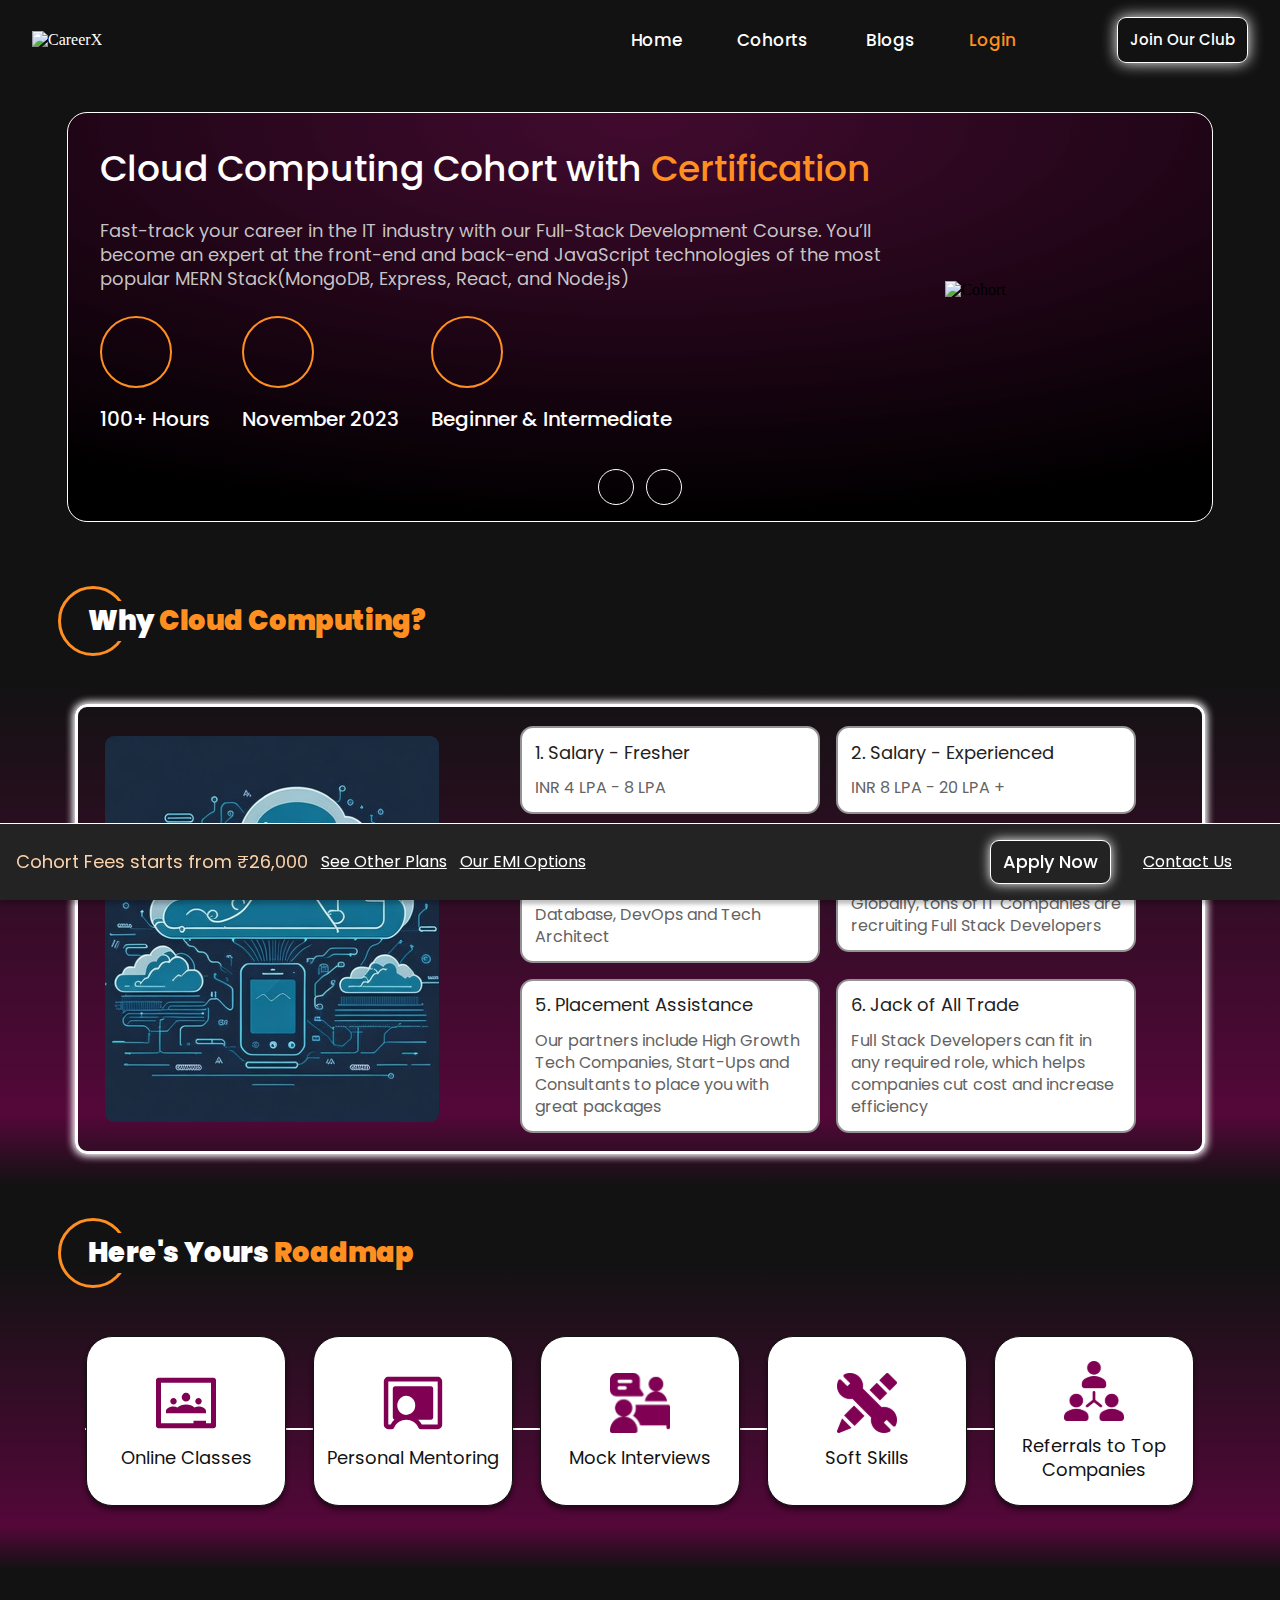
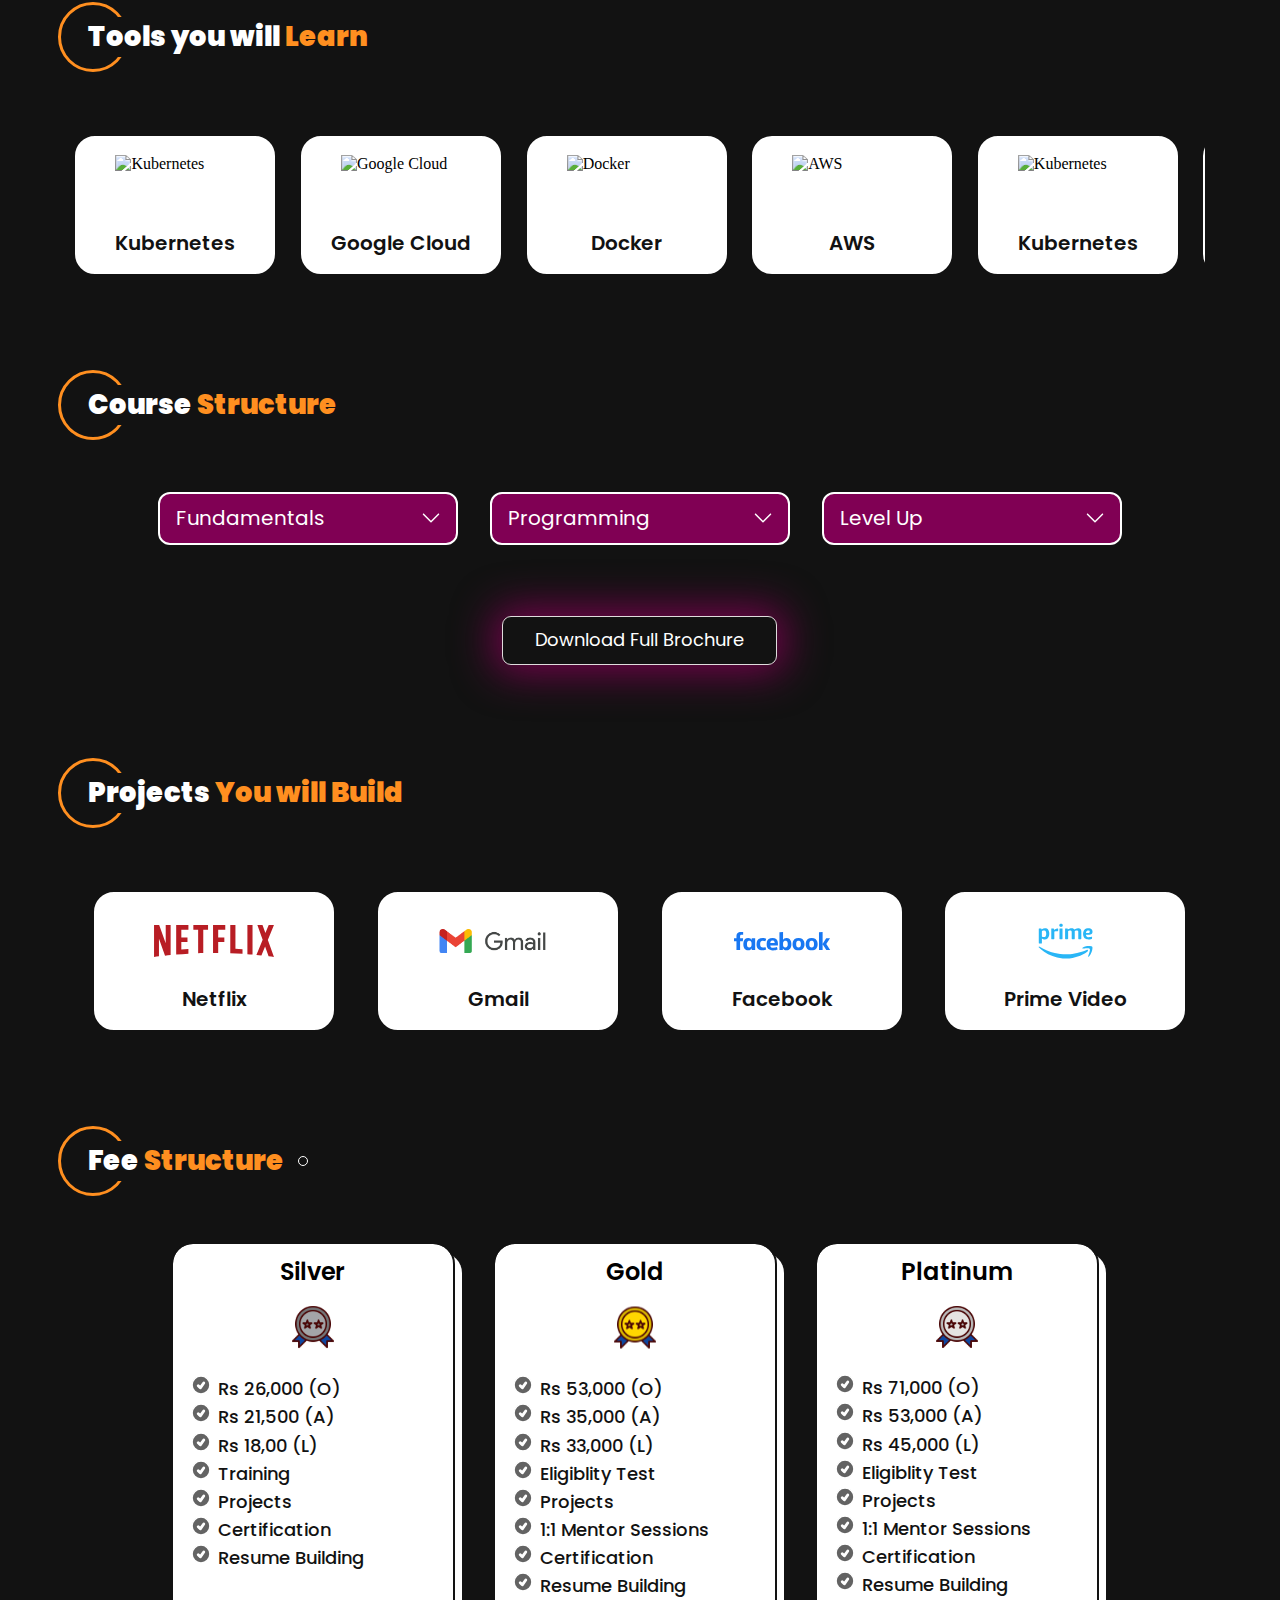
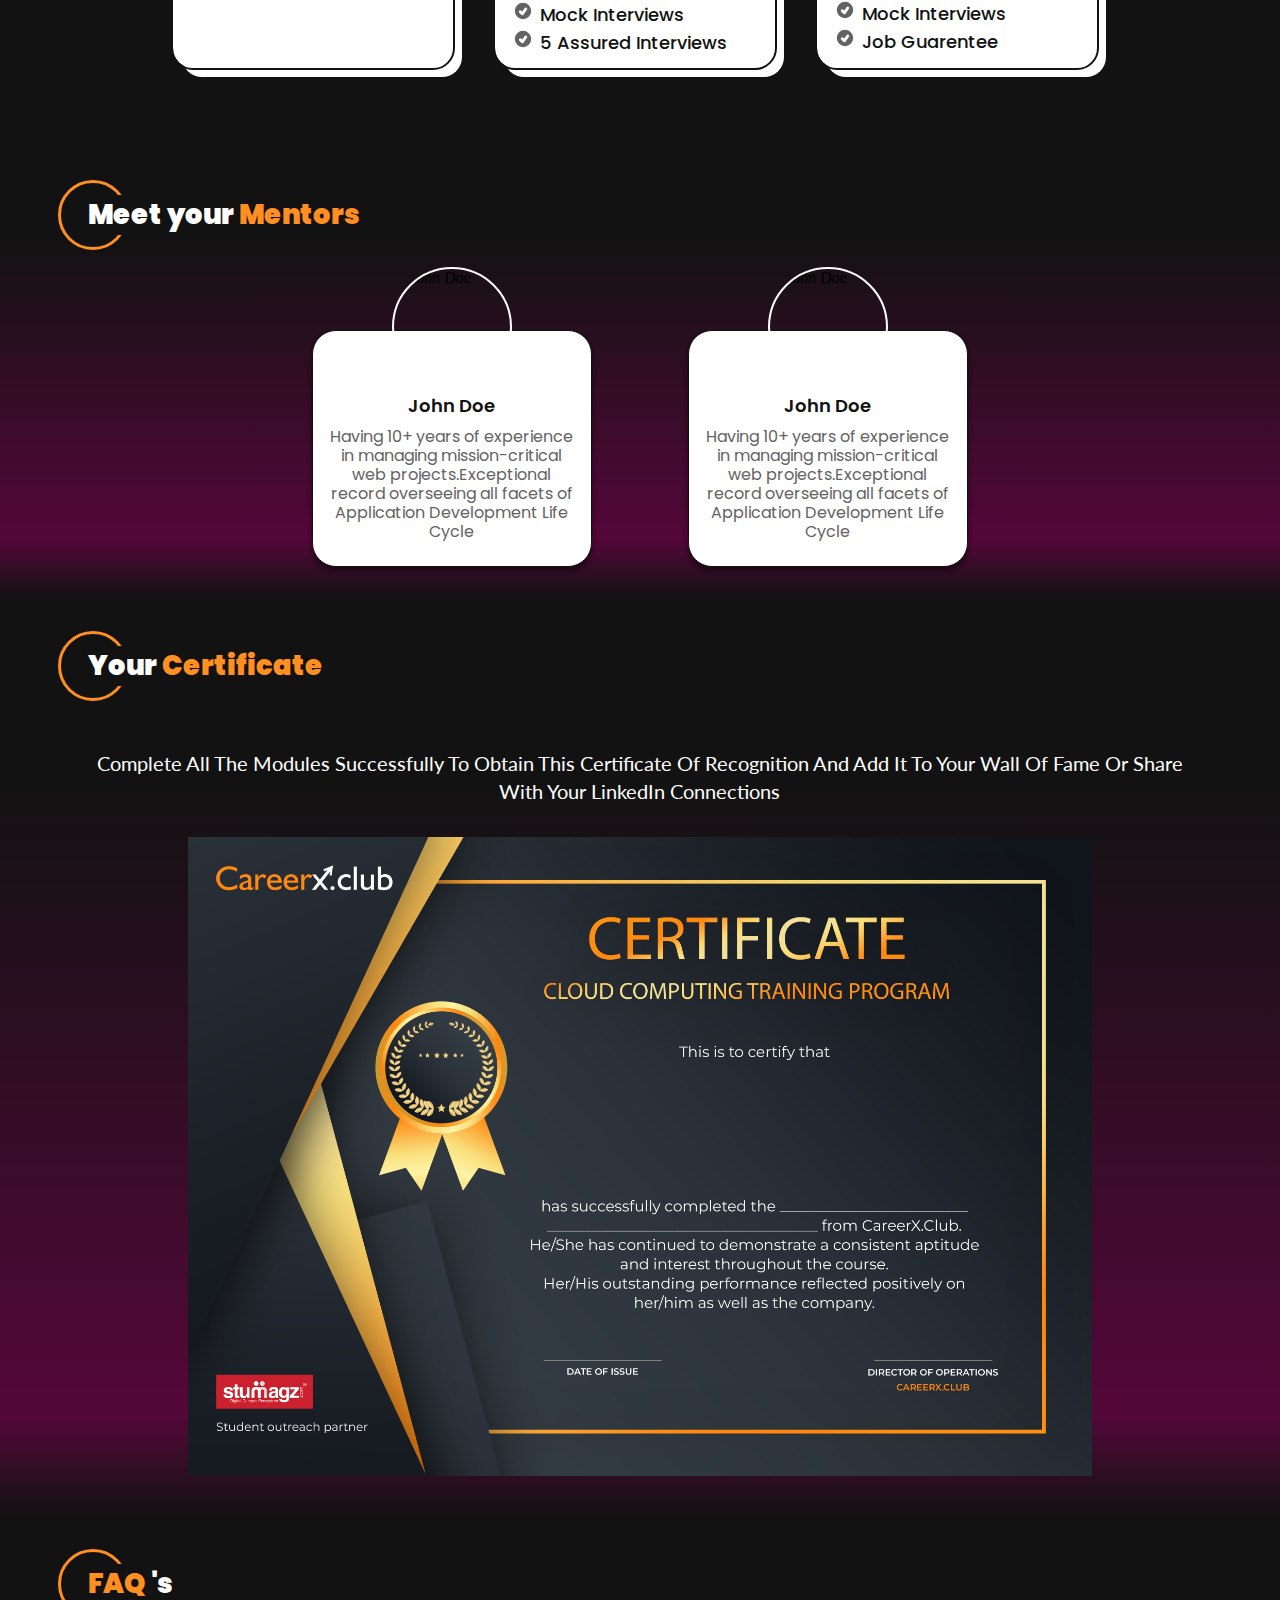
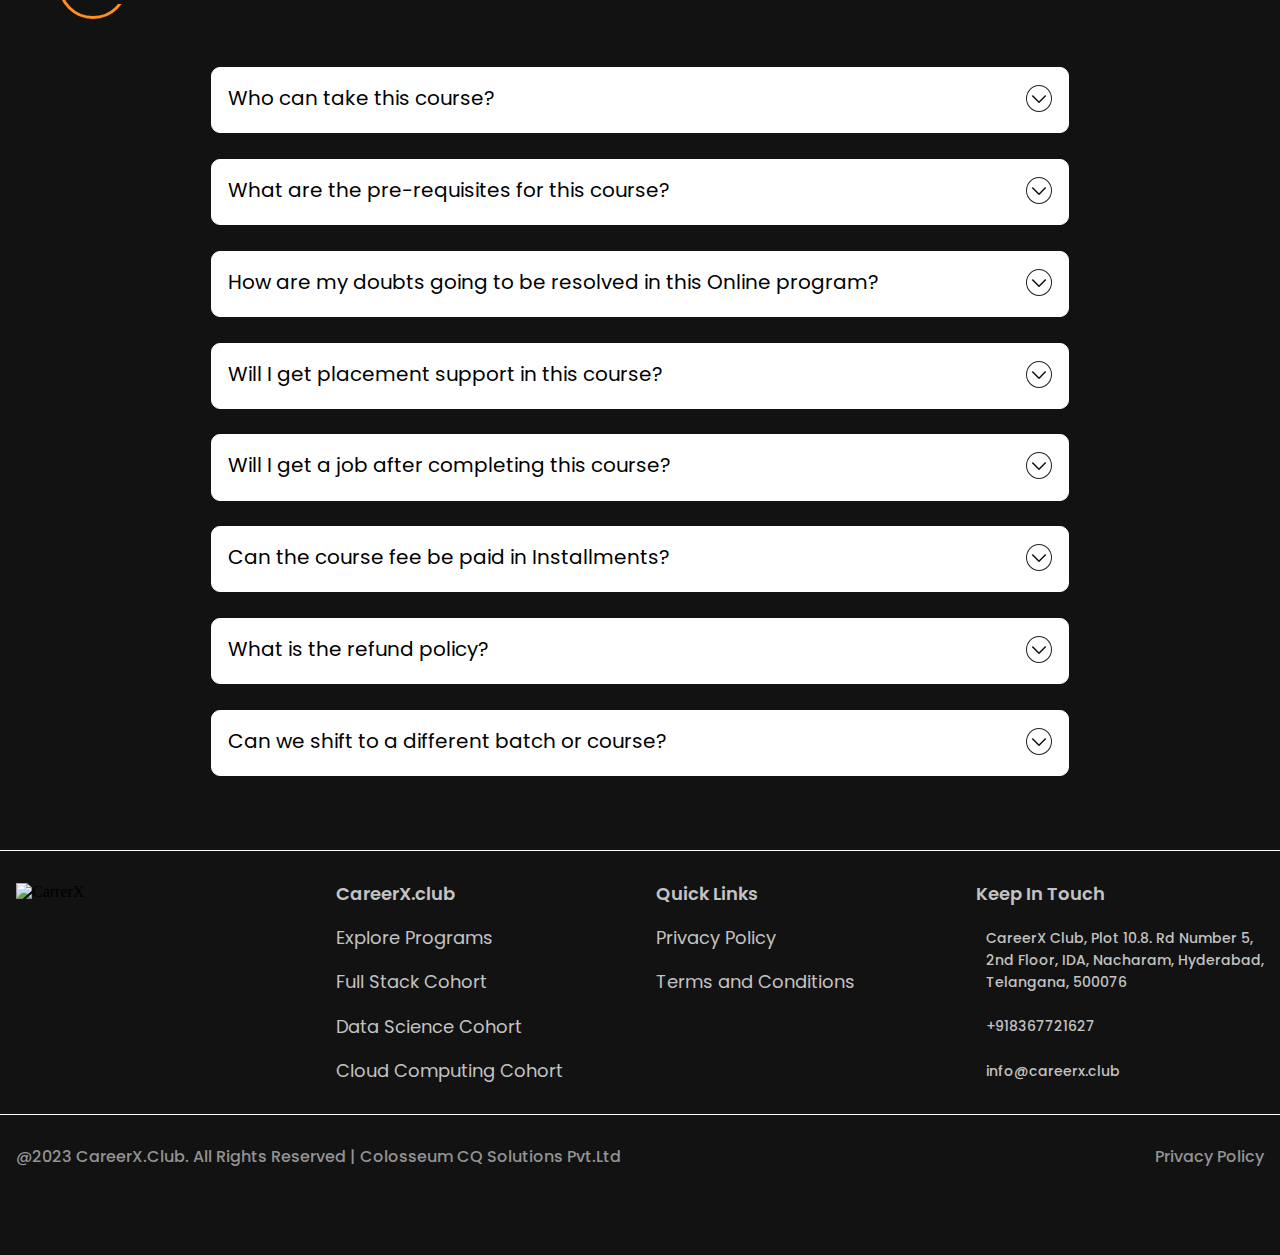
==== commit 579b2d1a: "Certificate updated and assets added" ====
--- a/CloudComputing.html
+++ b/CloudComputing.html
@@ -4,10 +4,12 @@
     <meta charset="UTF-8">
     <meta name="viewport" content="width=device-width, initial-scale=1.0">
     <link rel="icon" type="image/x-icon" href="./Assets/Favicon.png">
+    <meta name="description" content="Job-oriented online cohorts for college students from India’s best online education company. Learn industry-relevant skills and crack the high placement jobs at India’s finest companies. Boost your AI, cloud, data science, and full-stack skills with this course.">
+    <meta name="keywords" content="careerx, CareerX, careerx club, cohorts, full stack, cloud computing, data science, cohort programs, cohort clubs">
     <link rel="stylesheet" href="./CSS/Navbar.css">
     <link rel="stylesheet" href="./CSS/Cohort.css">
     <link rel="stylesheet" href="./CSS/Footer.css">
-    <title>CareerX | Cloud Computing Cohort</title>
+    <title>Cloud Computing Cohort Program | CareerX</title>
 </head>
 <body>
 
@@ -109,6 +111,14 @@
                       <div class="icons1__icon">
                         <div class="circle__vector"></div>
                         <div class="link__content">
+                          <ion-icon name="calendar"></ion-icon>
+                          <span>November 2023</span>
+                        </div>
+                      </div>
+
+                      <div class="icons1__icon">
+                        <div class="circle__vector"></div>
+                        <div class="link__content">
                           <ion-icon name="time"></ion-icon>
                           <span>Beginner & Intermediate</span>
                         </div>
@@ -292,10 +302,10 @@
                   </div>
                   
                   <div class="download__content">
-                    <input name="FullName" required class="download__name" type="text" placeholder="Name*">
+                    <input name="FirstName" required class="download__name" type="text" placeholder="Name*">
                     <input name="EmailAddress" required class="download__email" type="text" placeholder="Email*">
                     <div class="download__details">
-                      <input name="MobileNumber" required class="download__mobile" type="text" placeholder="Mobile Number*">
+                      <input name="PhoneNumber" required class="download__mobile" type="text" placeholder="Mobile Number*">
                       <input name="City" required class="download__city" type="text" placeholder="City*">
                     </div>
                     <input name="Cohort" readonly type="text" class="download__cohort" value="Cloud Computing" title="Cohort">
@@ -407,7 +417,7 @@
             <!-- Content -->
             <div class="cohort9__content">
               <p>Complete All The Modules Successfully To Obtain This Certificate Of Recognition And Add It To Your Wall Of Fame Or Share With Your LinkedIn Connections</p>
-              <img src="./Assets/CareerXCertificate.jpg" alt="Certificate">
+              <img src="./Assets/CCCertificate.png" alt="Certificate">
             </div>
 
           </section>
--- a/CSS/Navbar.css
+++ b/CSS/Navbar.css
@@ -207,7 +207,6 @@
         flex-direction: column;
         align-items: flex-end;
         justify-content: center;
-        gap:0.8rem;
     }
 
     .navbar__dropdown {
@@ -215,11 +214,13 @@
         border: none;
         border-radius: 0;
         position: static;
-        
+
+        height: 0;
+        overflow-y: hidden;
+
         display: flex;
         flex-direction: column;
         align-items: flex-end;
-
     }
 
     .navbar__dropdown.active {
@@ -229,10 +230,17 @@
         position: static;
         gap: 0;
         padding: 0;
+
+        height: 100%;
+        overflow-y: auto;
         
         display: flex;
         flex-direction: column;
         align-items: flex-end;
+    }
+
+    .list__drop.makeGap {
+        gap: 0.8rem;
     }
 
     .navbar__dropdown li {
--- a/CSS/Cohort.css
+++ b/CSS/Cohort.css
@@ -88,8 +88,8 @@
     width: 98%;
     max-width: 100%;
     margin: auto; 
-    overflow-y: scroll;
     padding: 1rem;
+    height: 100%;
     border: 1px solid #FFFFFF;
     border-radius: 20px;
     display: flex;
@@ -99,7 +99,7 @@
     gap: 1.2rem;
 }
 
-.cohort1__content::-webkit-scrollbar {
+/* .cohort1__content::-webkit-scrollbar {
     width: 0px;
 }
 
@@ -111,9 +111,9 @@
     background-color: #232323;
     box-shadow: 0 0 4px #fff;
     border-radius: 6px;
-}
-
-@media all and (min-width : 1200px) {
+} */
+
+/* @media all and (min-width : 1200px) {
     .cohort1__content {
         height: 420px;
     }
@@ -123,9 +123,9 @@
     .cohort1__content {
         height: 500px;
     }
-}
-
-@media all and (max-width : 500px) {
+} */
+
+/* @media all and (max-width : 500px) {
 
     .cohort1__content {
         height: 540px;
@@ -134,7 +134,7 @@
     .cohort1__slides::-webkit-scrollbar {
         width: 0;
     }
-}
+} */
 
 .cohort1__slides::-webkit-scrollbar-thumb {
     background-color: #fff;
@@ -197,6 +197,8 @@
     line-height: 48px;
     color: #FFFFFF;
 }
+
+
 
 .slide1__side1 h1 span {
     color: var(--primary);
@@ -446,6 +448,8 @@
     .cohort1__slide1 {
         display: flex;
         flex-direction: column;
+        justify-content: flex-start;
+        align-items: center;
         gap: 2.4rem;
     }
 
@@ -472,7 +476,10 @@
     }
 
     .slide3__side2 h1 {
+        width: 100%;
         font-size: 1.6rem;
+        text-align: center;
+        line-height: 32px;
     }
 
     .slide3__side1 img {
@@ -482,6 +489,18 @@
 
     .slide3__side2 p {
         font-size: 1rem;
+        text-align: center;
+    }
+}
+
+@media all and (max-width : 450px) {
+
+    .cohort1__slide {
+        padding: 0.2rem;
+    }
+
+    .slide1__side1 h1 {
+        line-height: 32px;
     }
 }
 
@@ -690,10 +709,6 @@
         flex: 0 0 auto;
         justify-content: flex-start;
     }
-
-    .cohorts__section2 .cohort2__content {
-        background-color: #fff;
-    }
 }
 
 @media all and (max-width : 710px) {
@@ -950,19 +965,6 @@
 
     100% {
         transform: translateX(calc(-200px * 4.5));
-    }
-}
-
-@media all and (max-width : 500px) {
-
-    @keyframes ds_cc4Tools {
-        0% {
-            transform: translateX(200%);
-        }
-
-        100% {
-            transform: translateX(-500%);
-        }
     }
 }
 
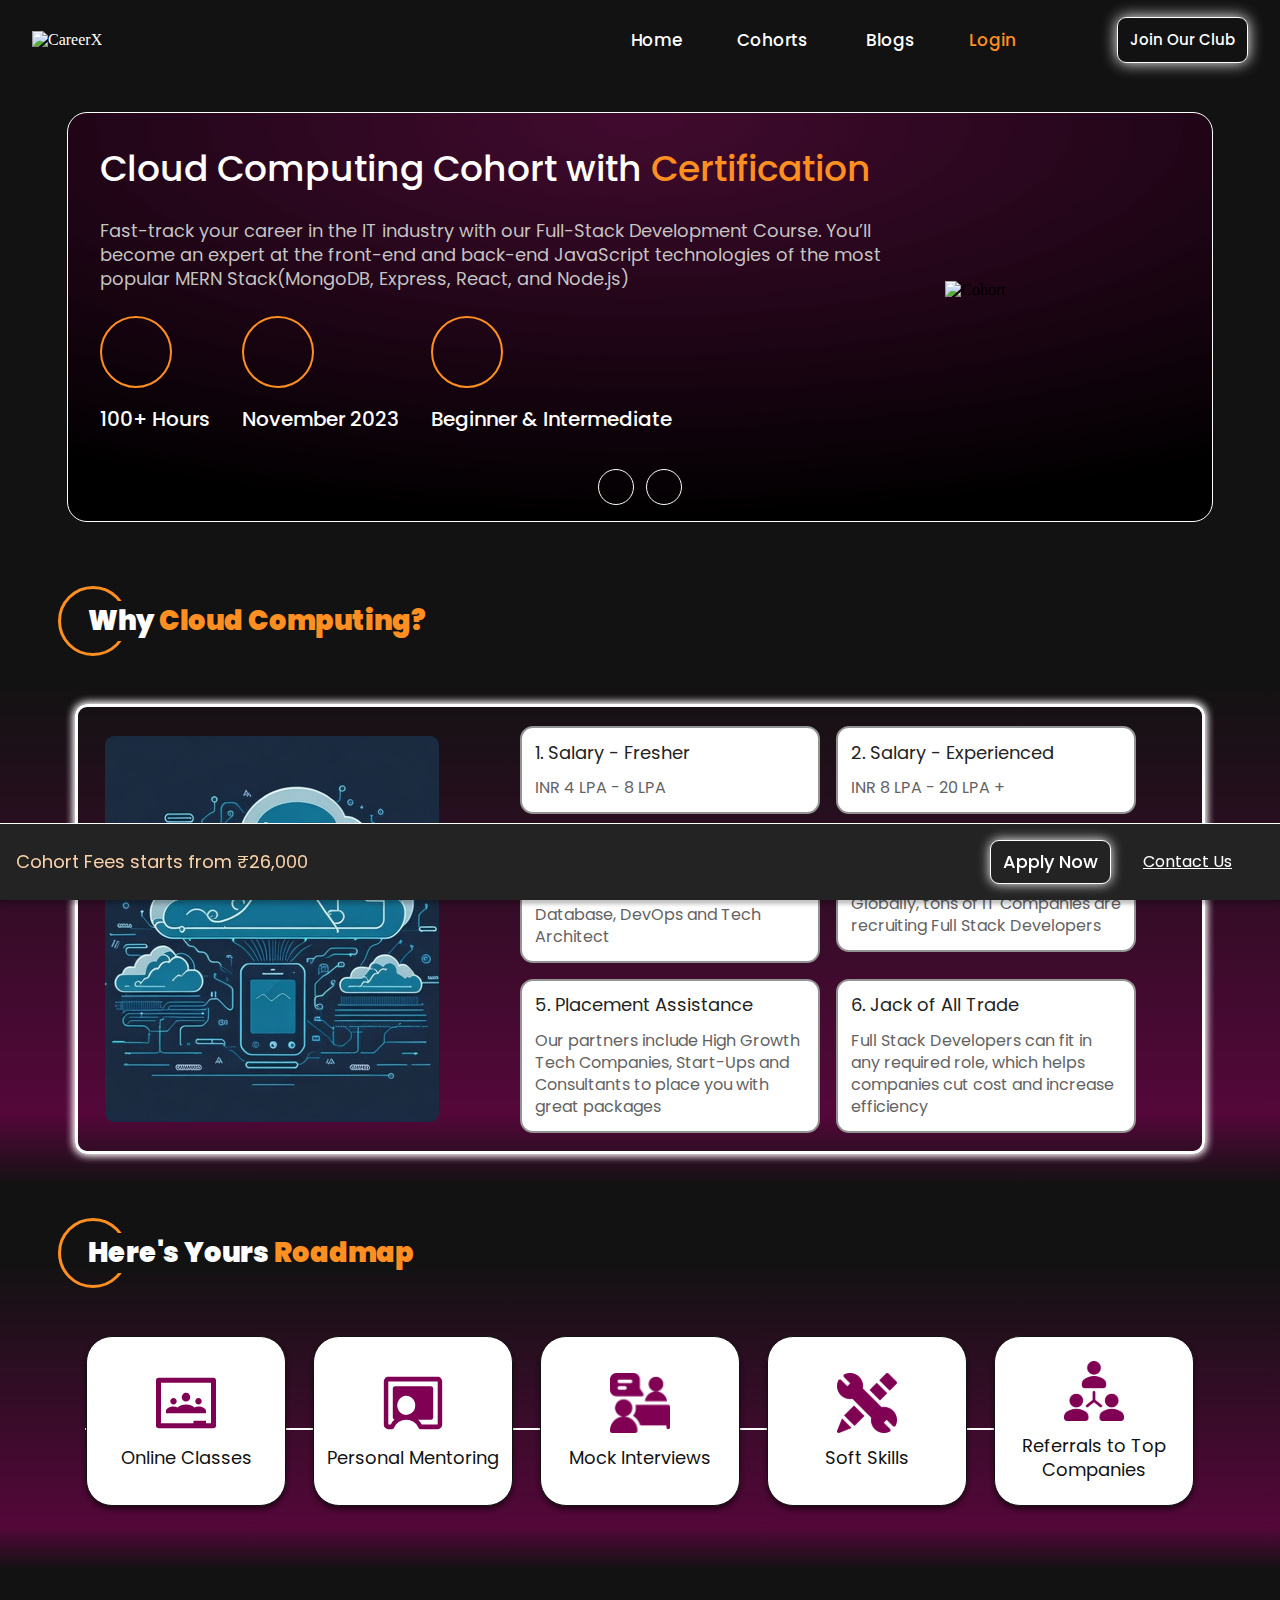
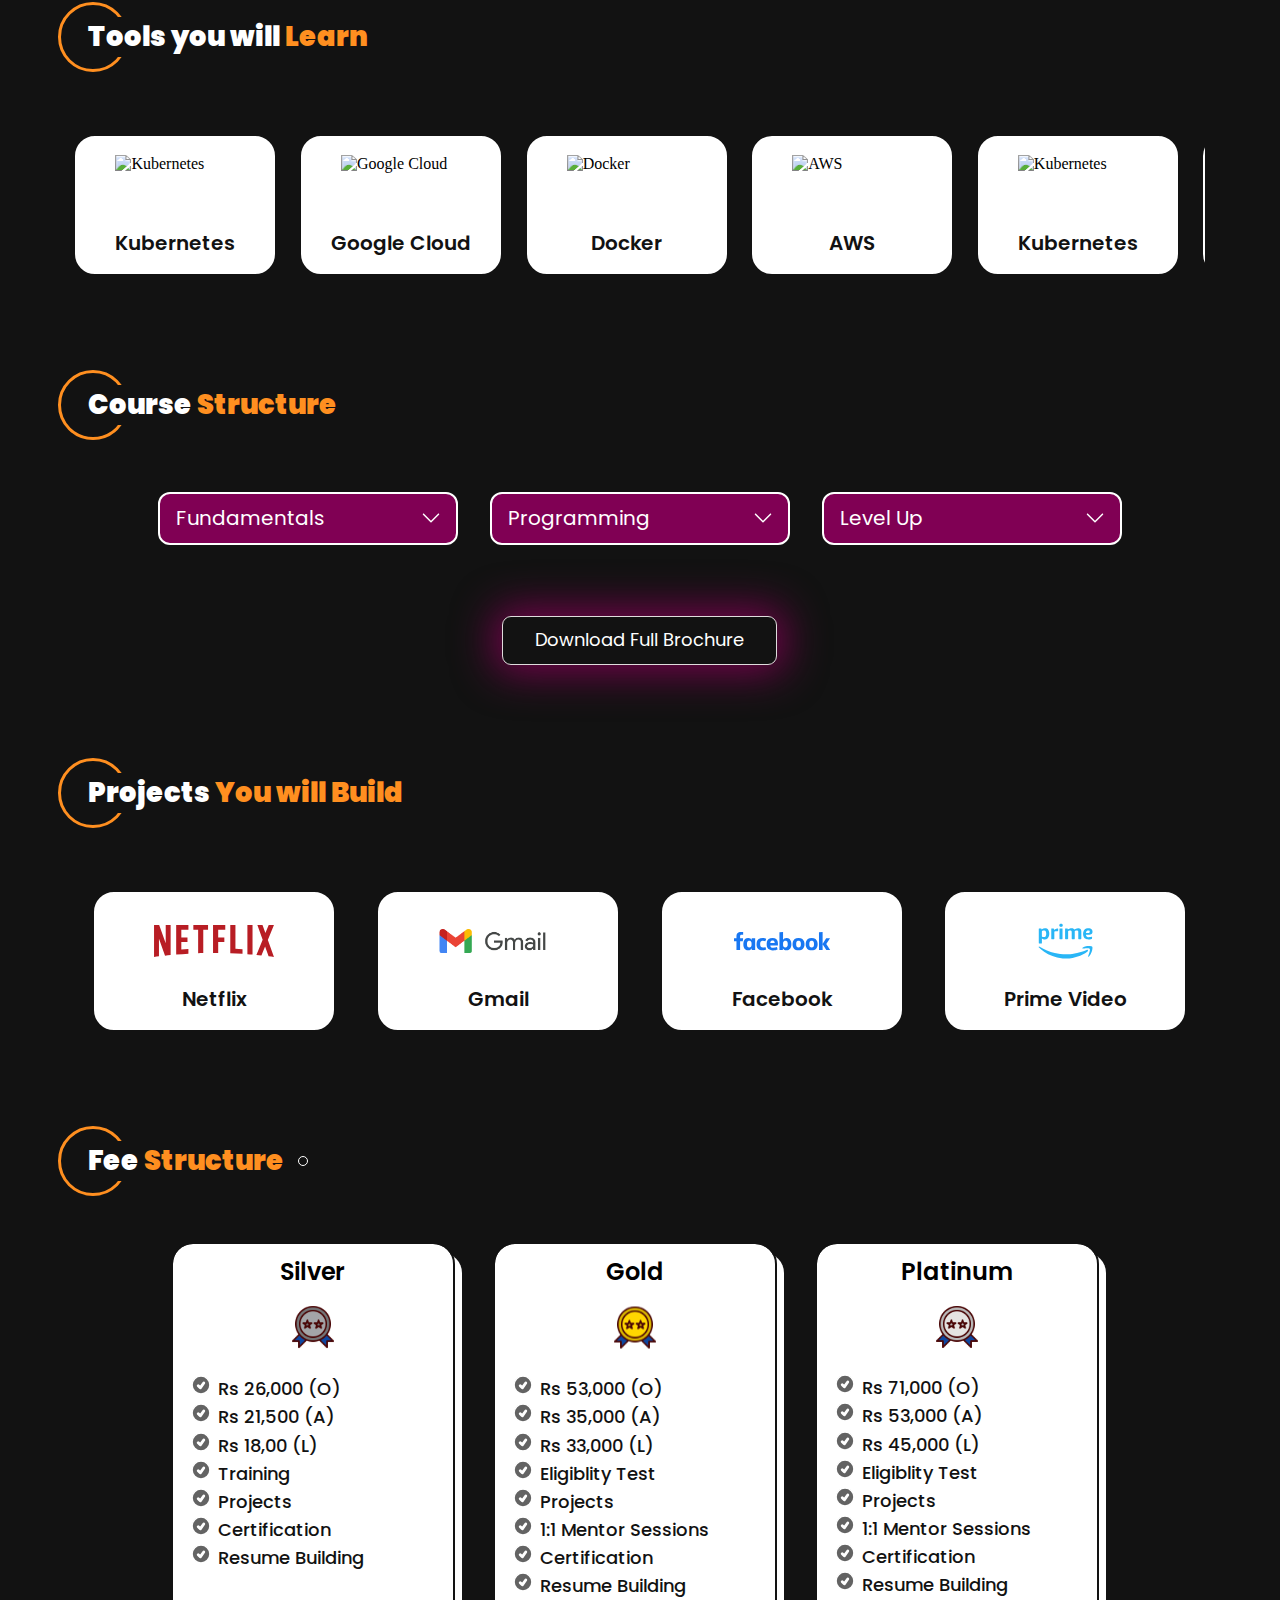
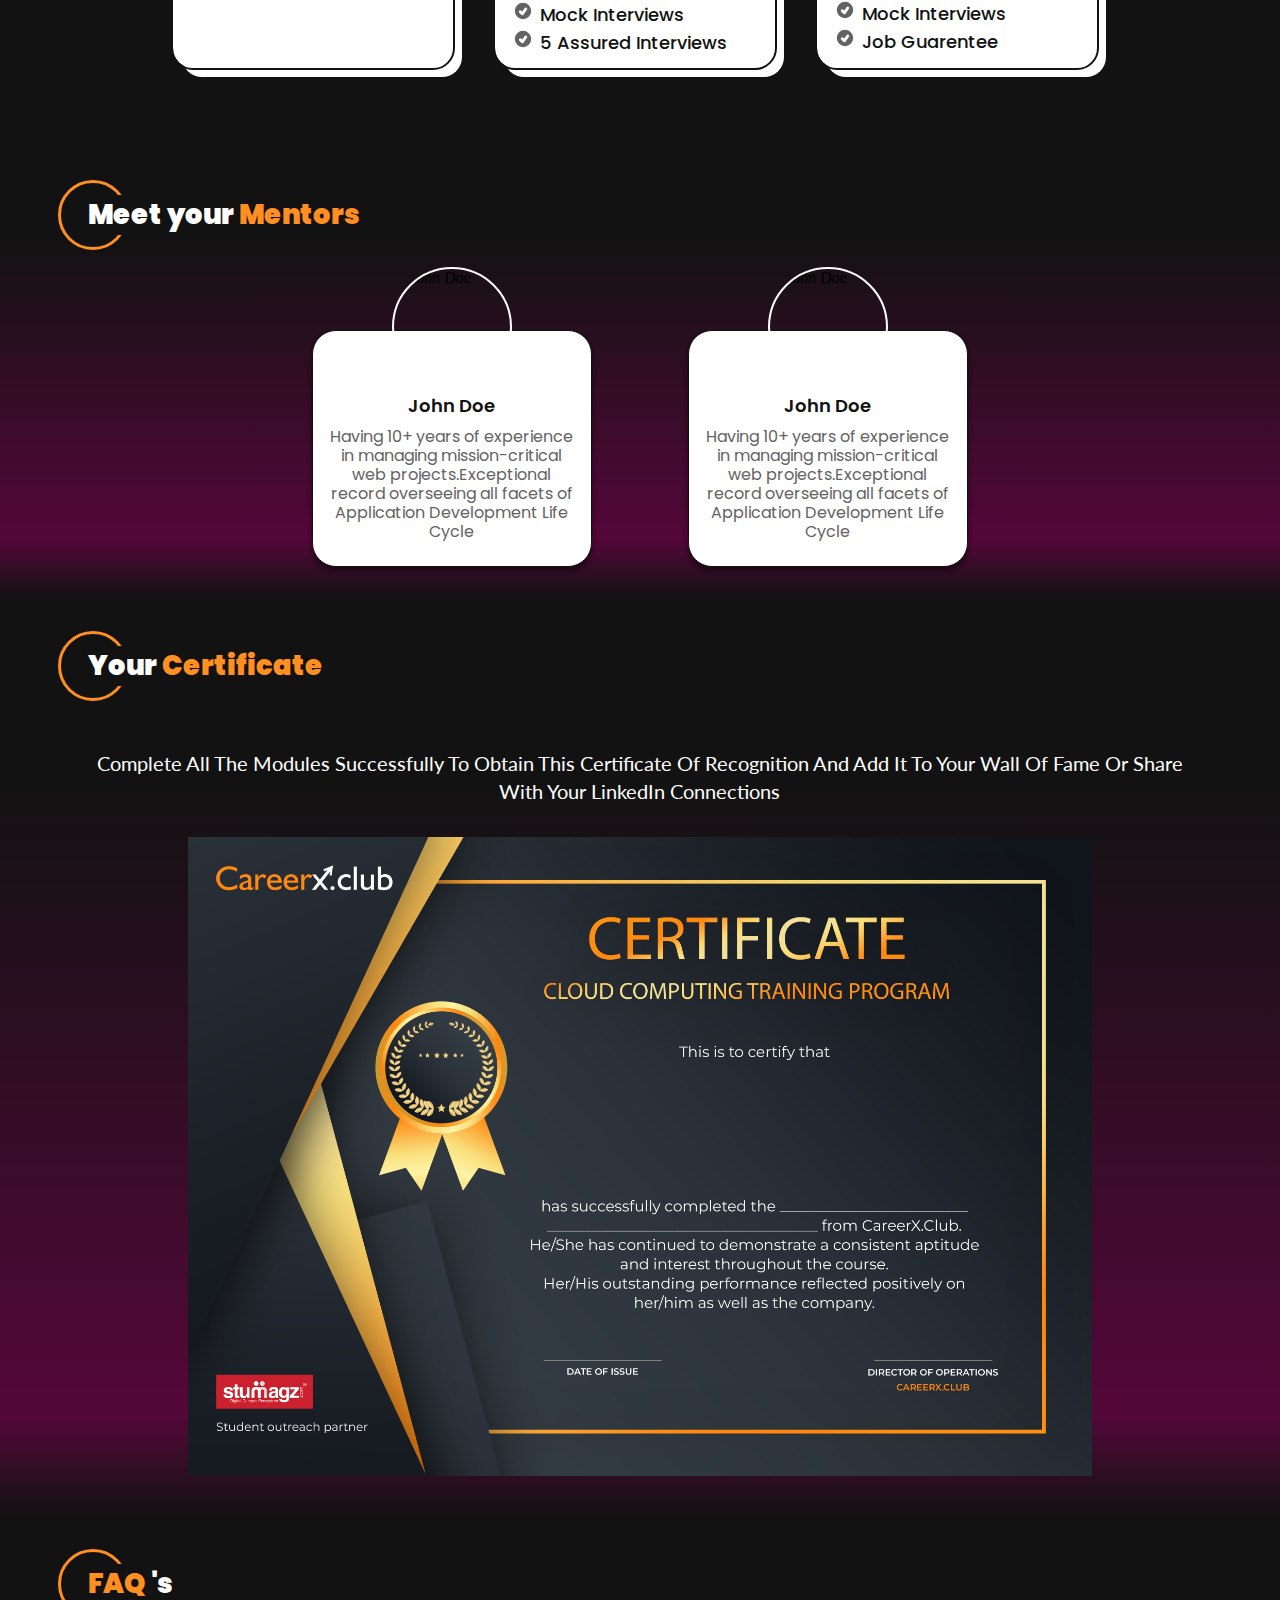
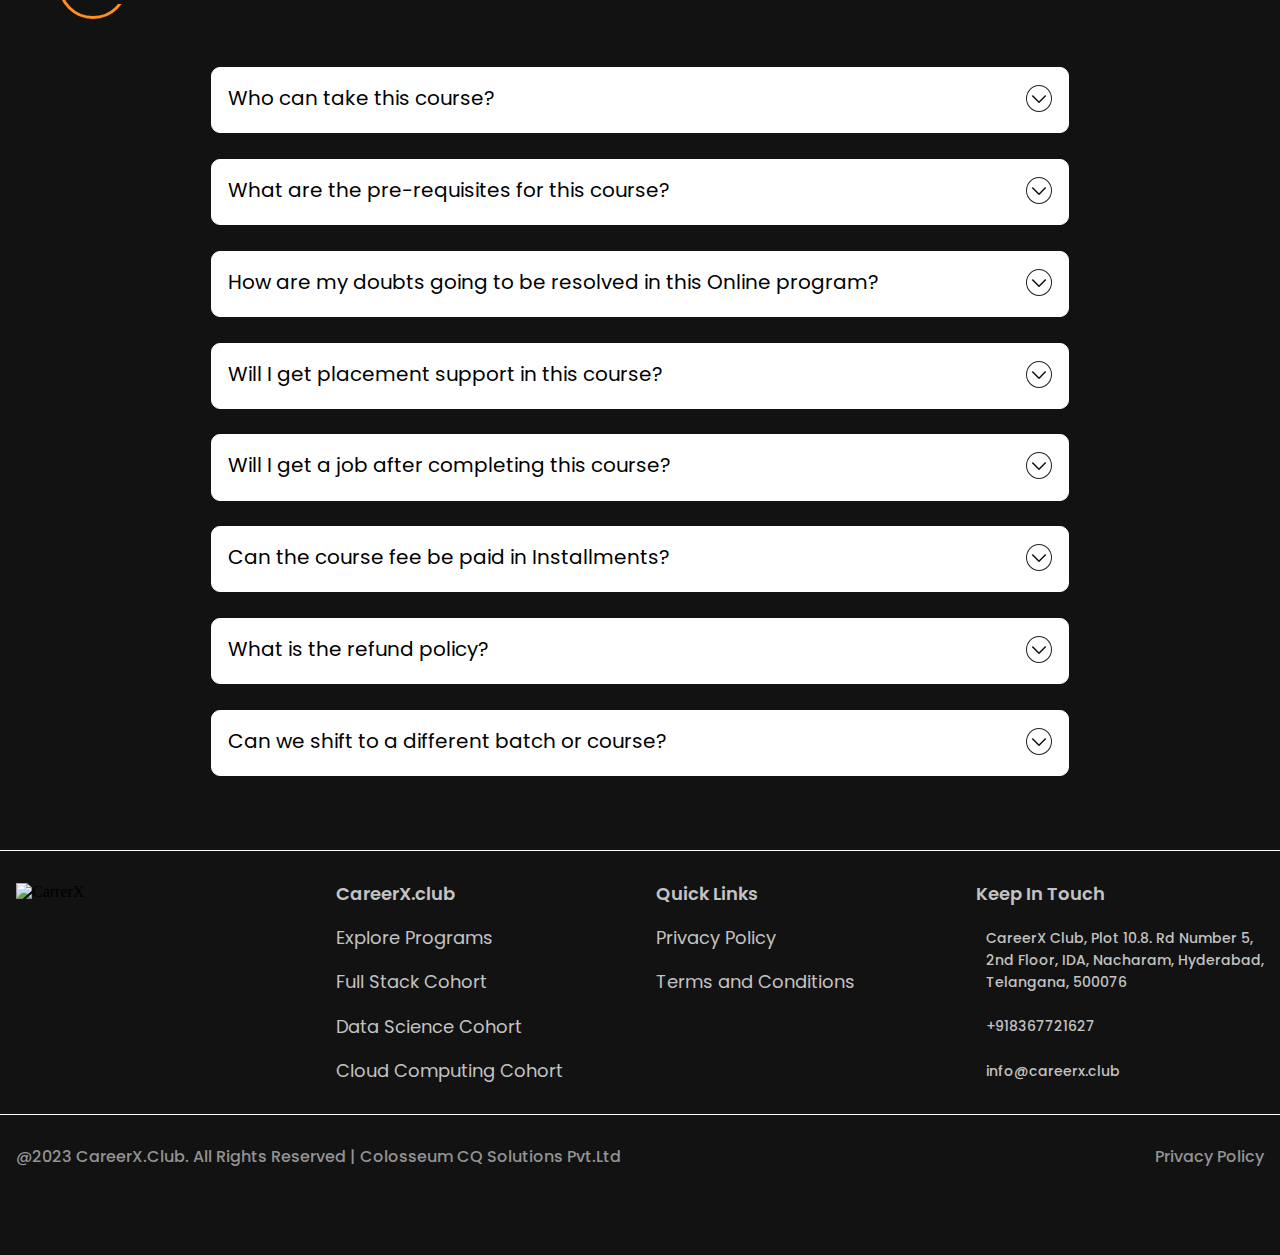
==== commit ec62fd1d: "Bottom bar updated" ====
--- a/CloudComputing.html
+++ b/CloudComputing.html
@@ -526,13 +526,13 @@
     <div class="cohorts__bottombar">
       <div class="bar__side1">
         <p>Cohort Fees starts from ₹26,000</p>
-        <a href="#">See Other Plans</a>
-        <a href="#">Our EMI Options</a>
+        <!-- <a href="#">See Other Plans</a>
+        <a href="#">Our EMI Options</a> -->
       </div>
       <div class="bar__side2">
         <button type="button" onclick="applyNowPopUp()">Apply Now</button>
-        <a href="#">Contact Us</a>
-        <a href="#" title="Whatsapp"><ion-icon name="logo-whatsapp"></ion-icon></a>
+        <a href="tel:8367721627">Contact Us</a>
+        <a href="https://api.whatsapp.com/send?phone=919490820658&text=Hello,%20I%E2%80%99d%20like%20to%20know%20more%20about%20the%20%20cohorts" target="_blank" rel="noopener" title="Whatsapp"><ion-icon name="logo-whatsapp"></ion-icon></a>
       </div>
     </div>
 
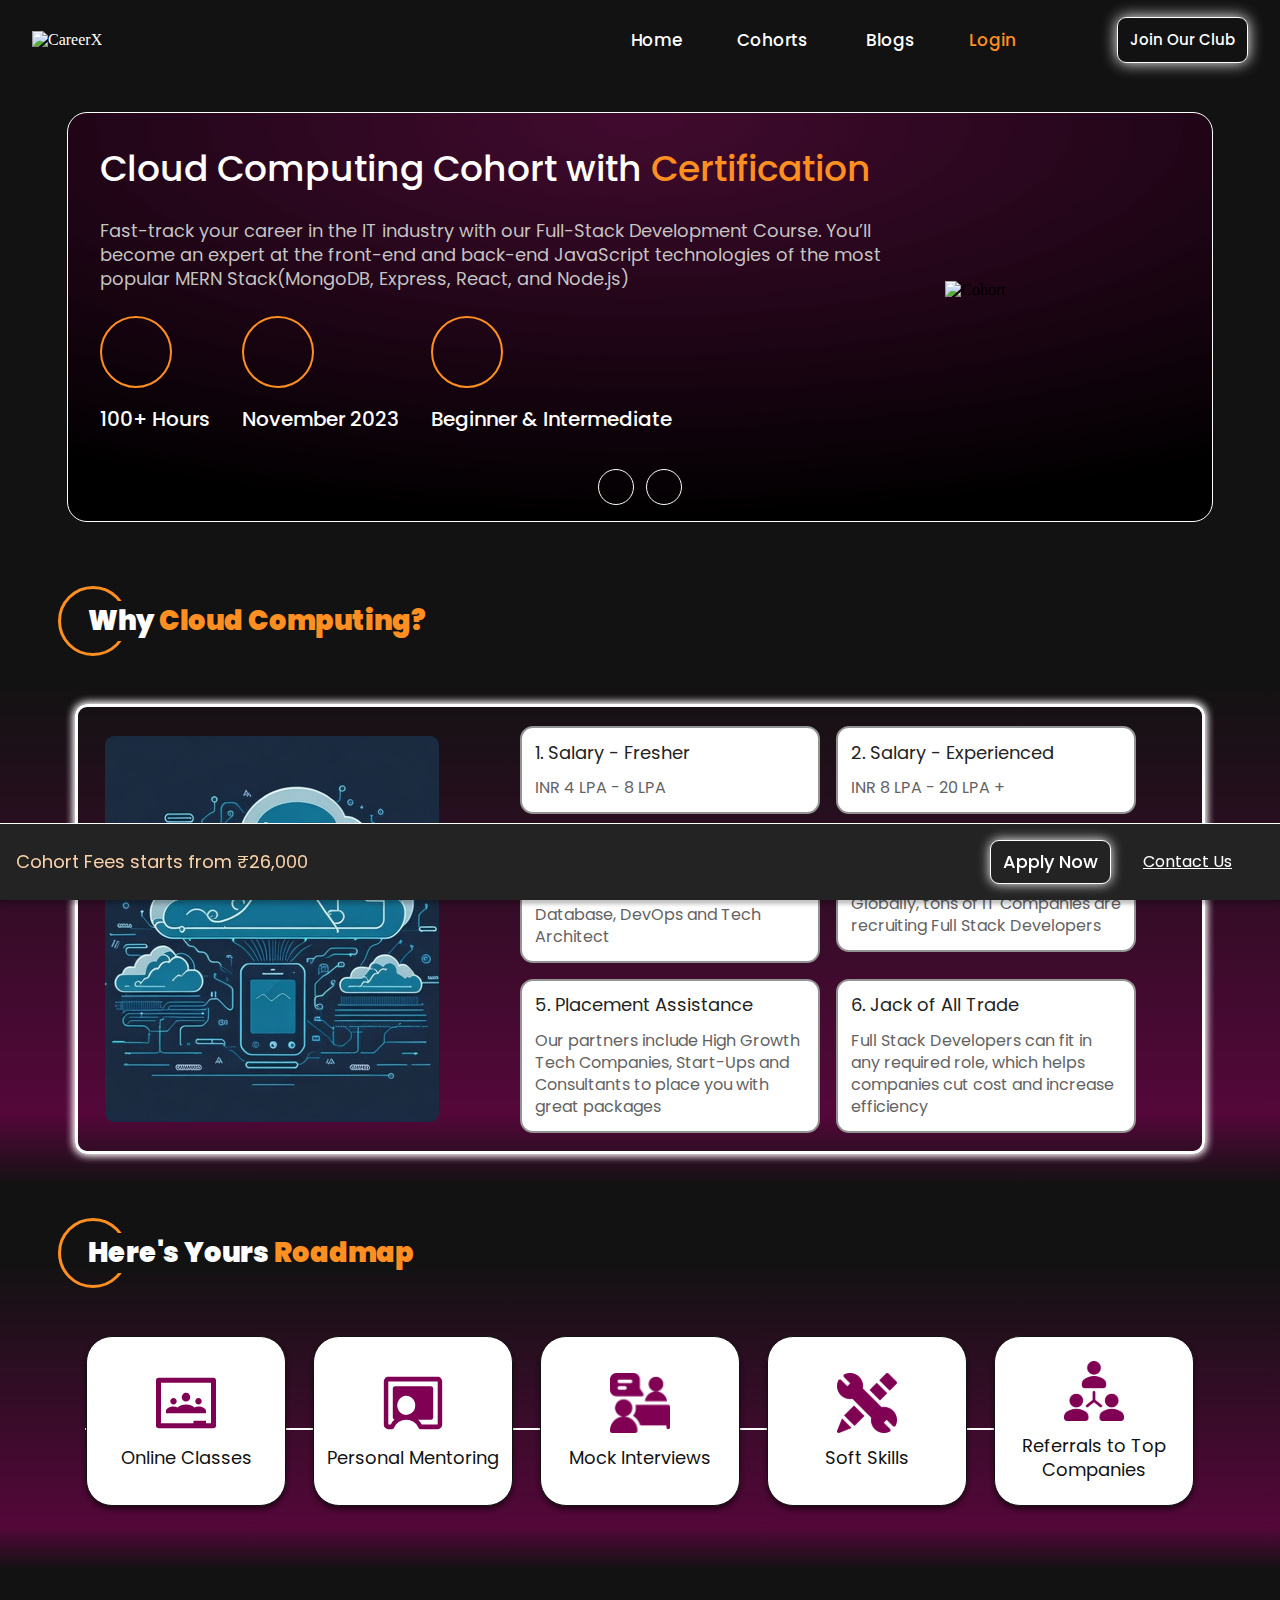
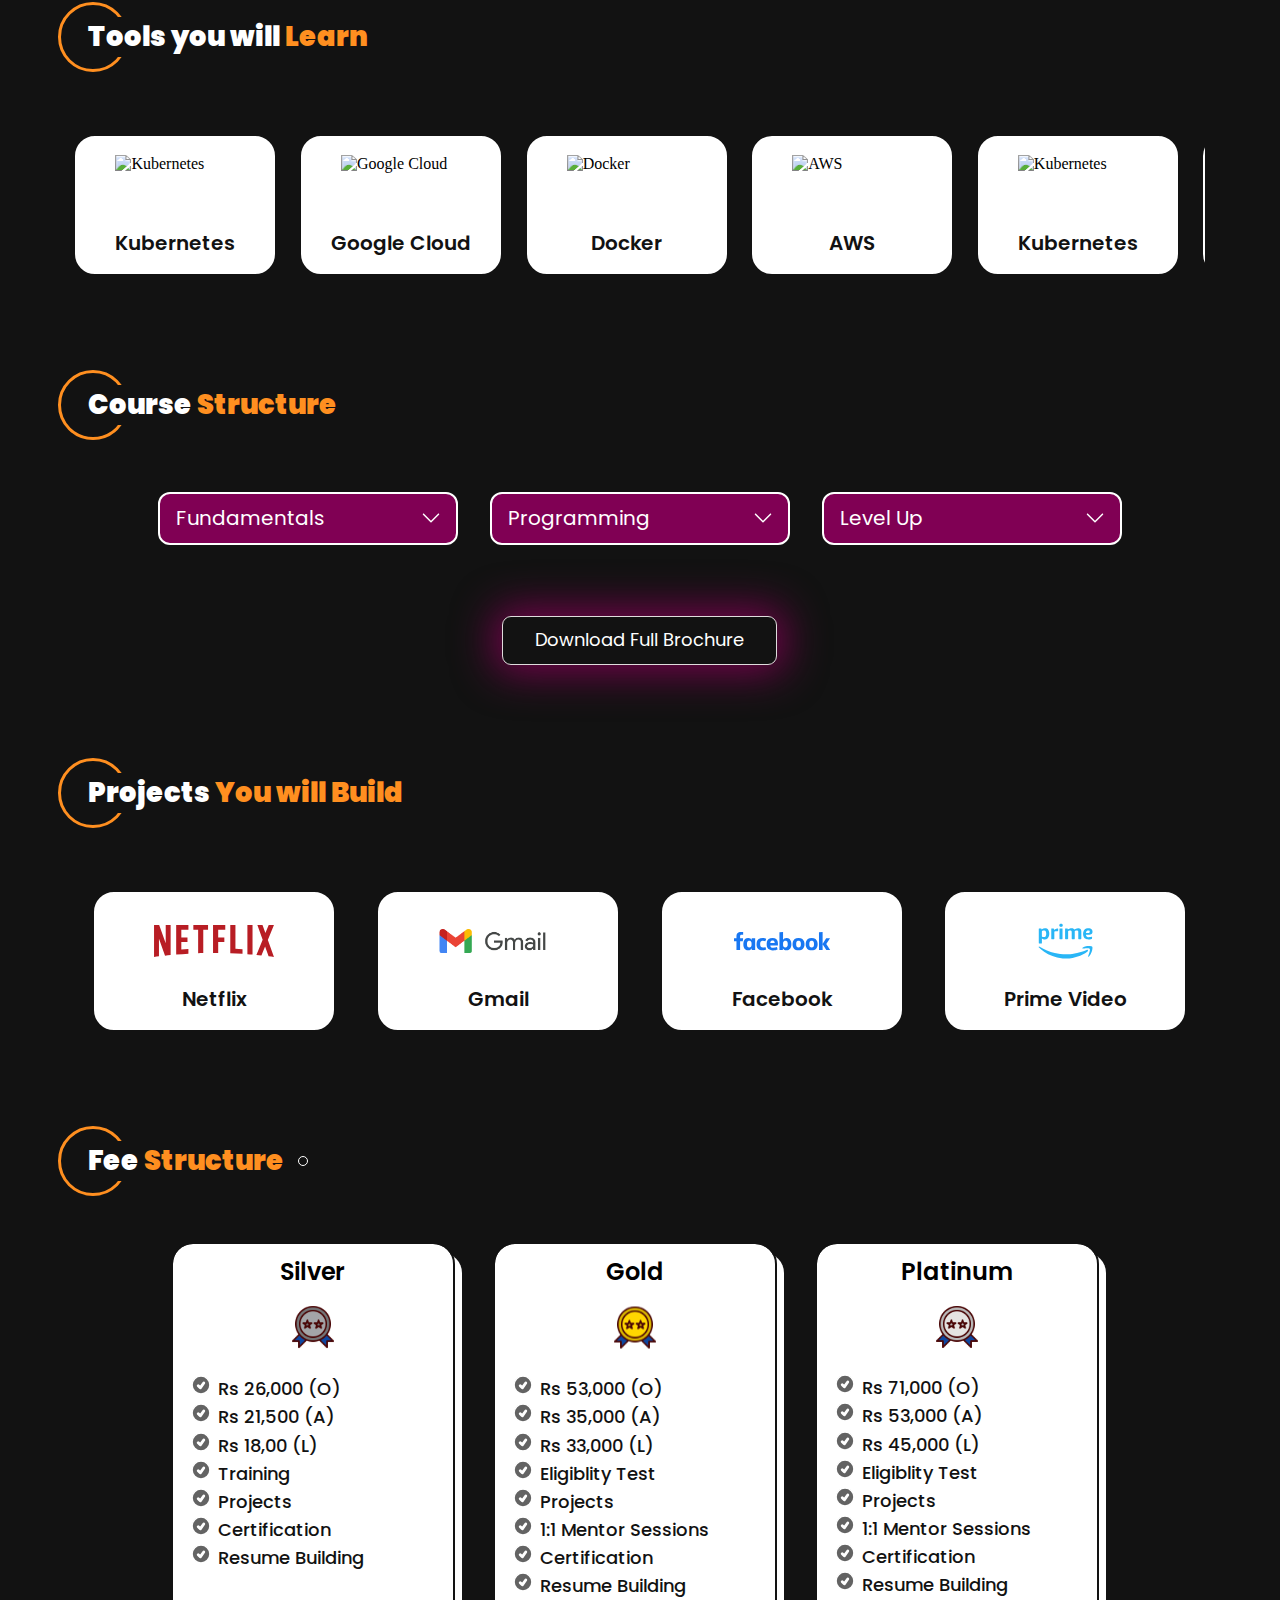
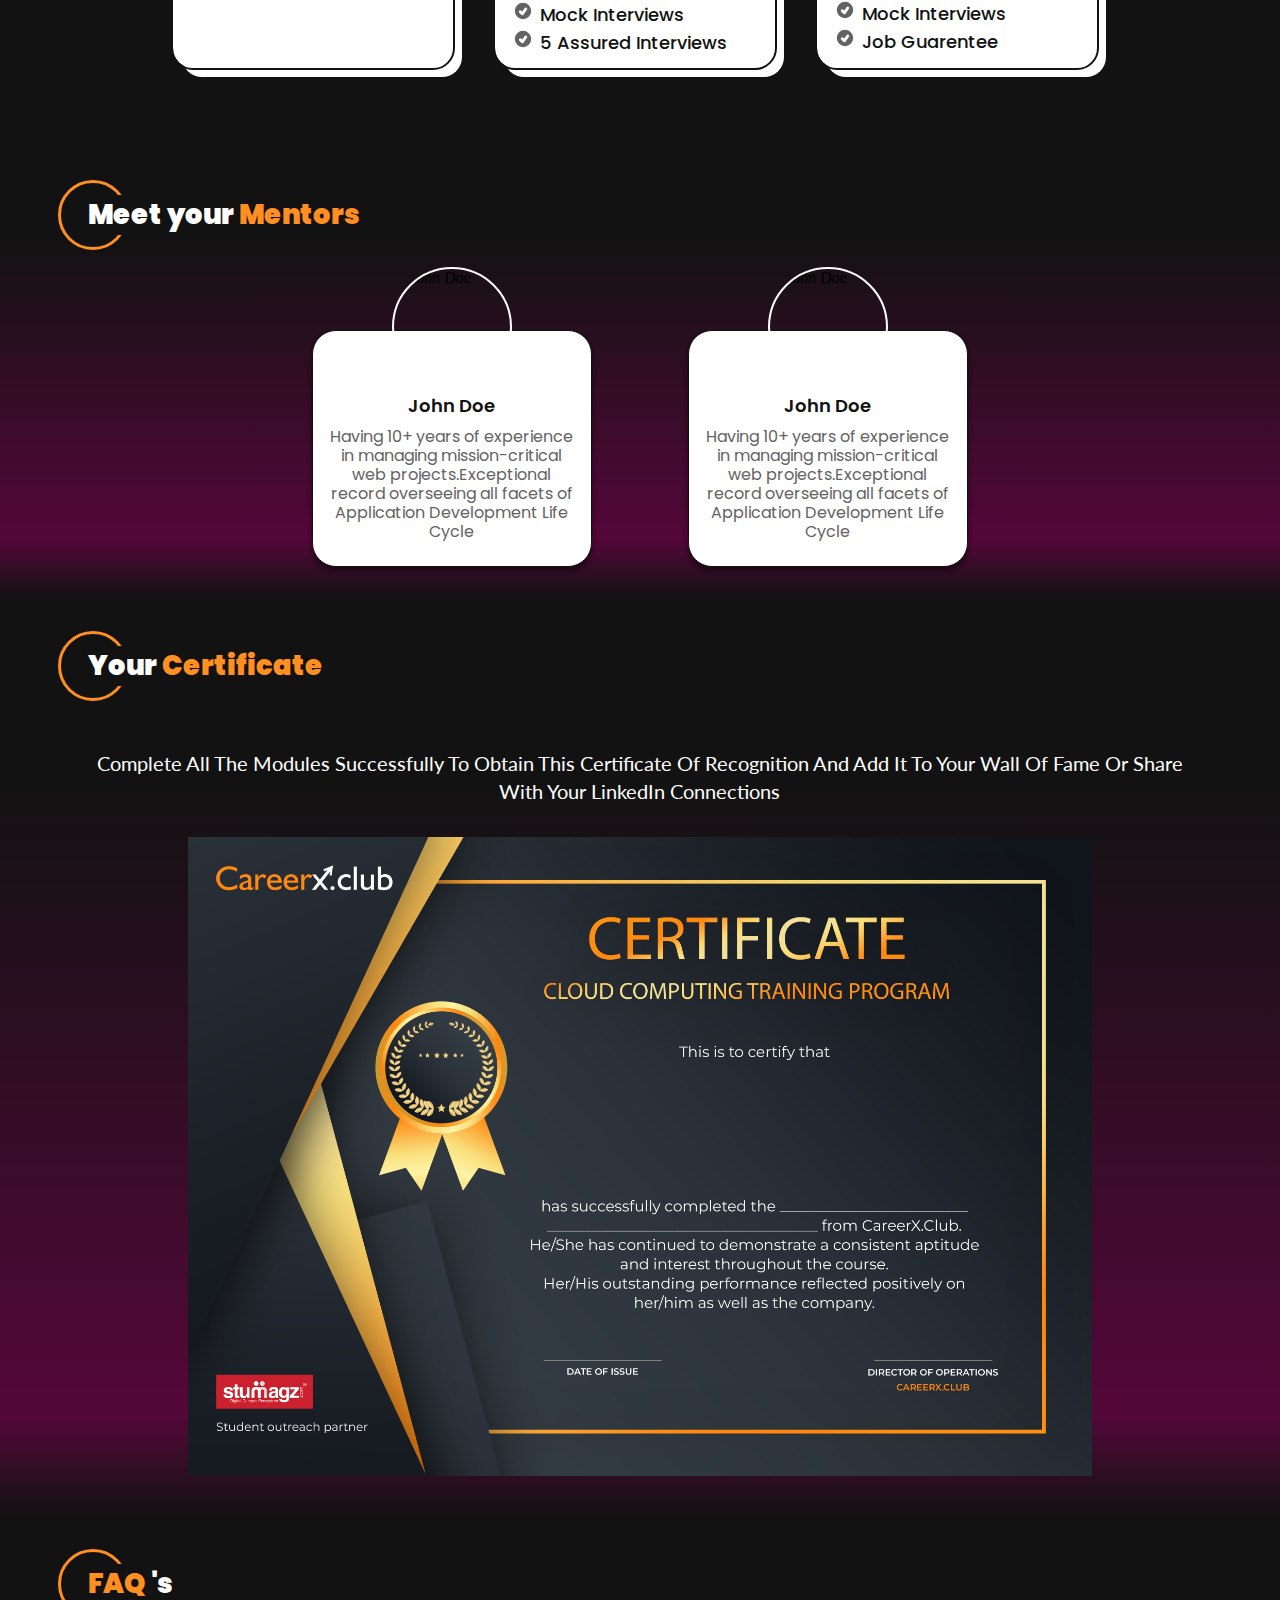
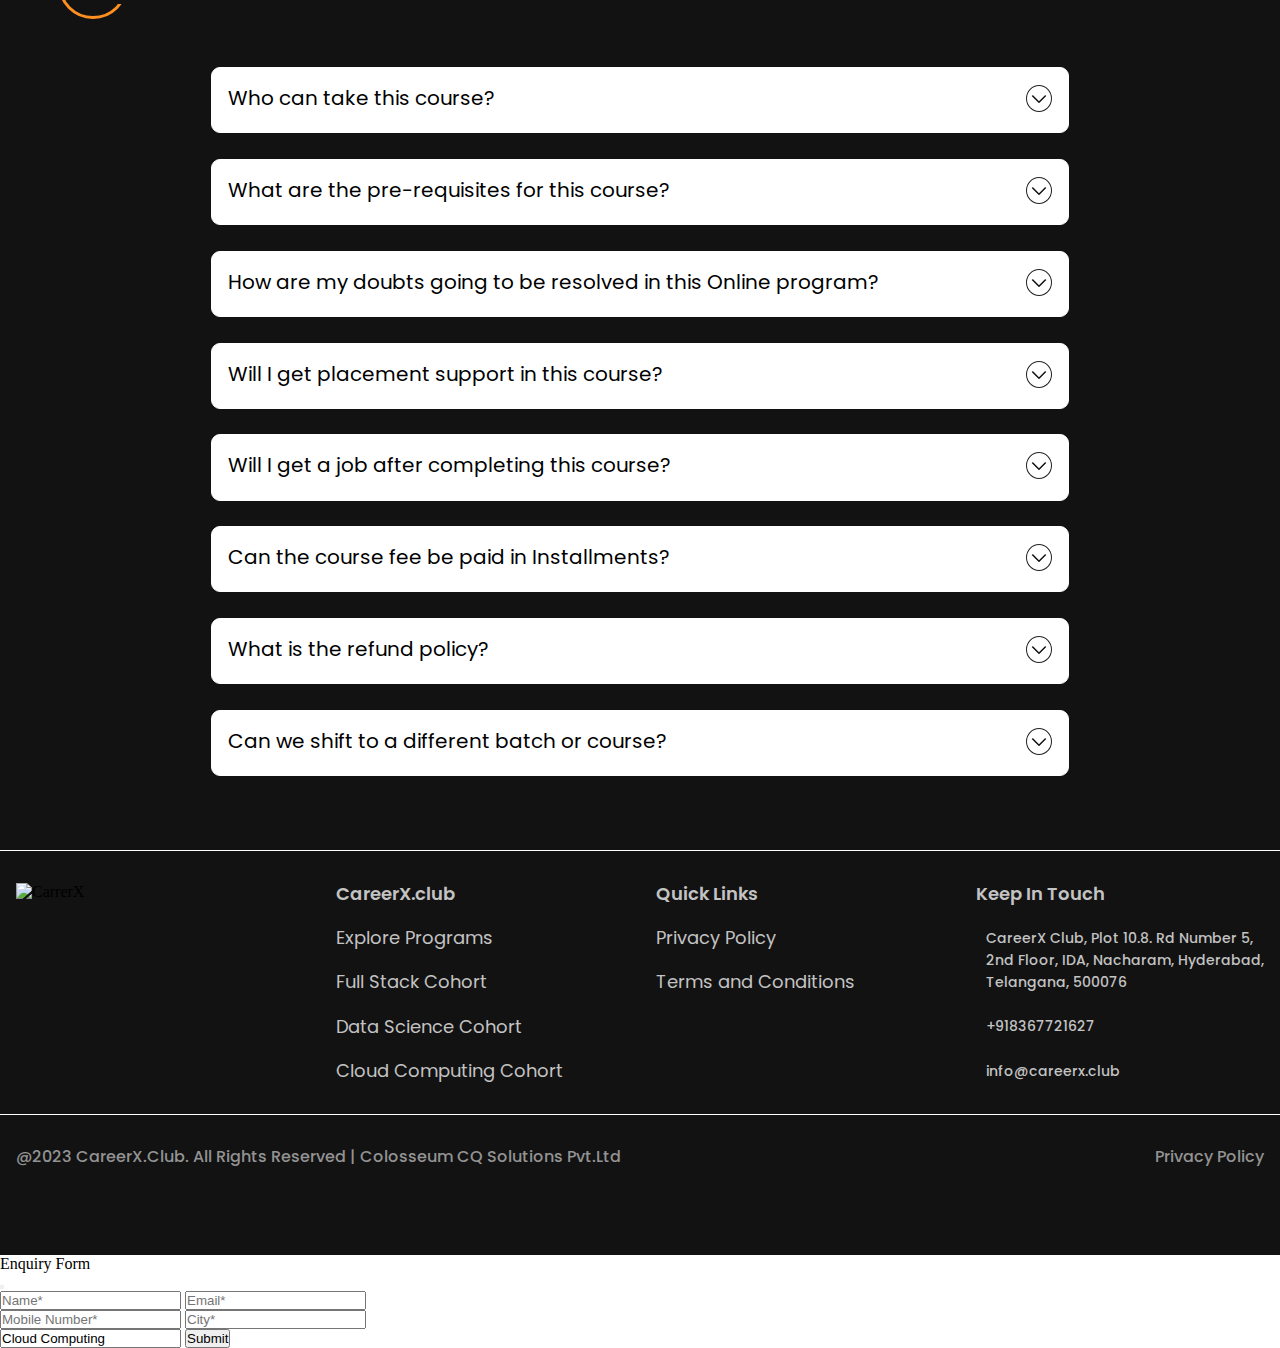
==== commit 78dc5dd9: "update" ====
--- a/CloudComputing.html
+++ b/CloudComputing.html
@@ -530,13 +530,41 @@
         <a href="#">Our EMI Options</a> -->
       </div>
       <div class="bar__side2">
-        <button type="button" onclick="applyNowPopUp()">Apply Now</button>
+        <button type="button" onclick="managePopup('open')">Apply Now</button>
         <a href="tel:8367721627">Contact Us</a>
         <a href="https://api.whatsapp.com/send?phone=919490820658&text=Hello,%20I%E2%80%99d%20like%20to%20know%20more%20about%20the%20%20cohorts" target="_blank" rel="noopener" title="Whatsapp"><ion-icon name="logo-whatsapp"></ion-icon></a>
       </div>
     </div>
 
     <!-- Bottom Sticky Bar -->
+
+    <!-- Apply Now Popup -->
+
+    <div class="reachus__box" id="applynow">
+
+      <form onsubmit="applyNowCohort(event)" class="reachus__form">
+        
+        <div class="reachus__heads">
+          <p>Enquiry Form</p>
+          <button type="button" title="Close" onclick="managePopup('close')"><ion-icon name="close"></ion-icon></button>
+        </div>
+        
+        <div class="reachus__content">
+          <input name="FirstName" required class="reachus__name" type="text" placeholder="Name*">
+          <input name="EmailAddress" required class="reachus__email" type="text" placeholder="Email*">
+          <div class="reachus__details">
+            <input name="PhoneNumber" required class="reachus__mobile" type="text" placeholder="Mobile Number*">
+            <input name="City" required class="reachus__city" type="text" placeholder="City*">
+          </div>
+          <input name="Cohort" readonly type="text" class="reachus__option" value="Cloud Computing" title="Cohort">
+          <button type="submit">Submit</button>
+        </div>
+        
+      </form>
+
+    </div>
+
+    <!-- Apply Now Popup -->
 
     <!-- Scripts -->
     <script type="module" src="https://unpkg.com/ionicons@7.1.0/dist/ionicons/ionicons.esm.js"></script>
--- a/CSS/Cohort.css
+++ b/CSS/Cohort.css
@@ -243,9 +243,9 @@
 
 .icons1__icon .link__content ion-icon{
     position: absolute;
-    font-size: 40px;
-    top: 14%;
-    left: 16px;
+    font-size: 38px;
+    top: 14.5%;
+    left: 17.5px;
     color: #fff;
 }
 
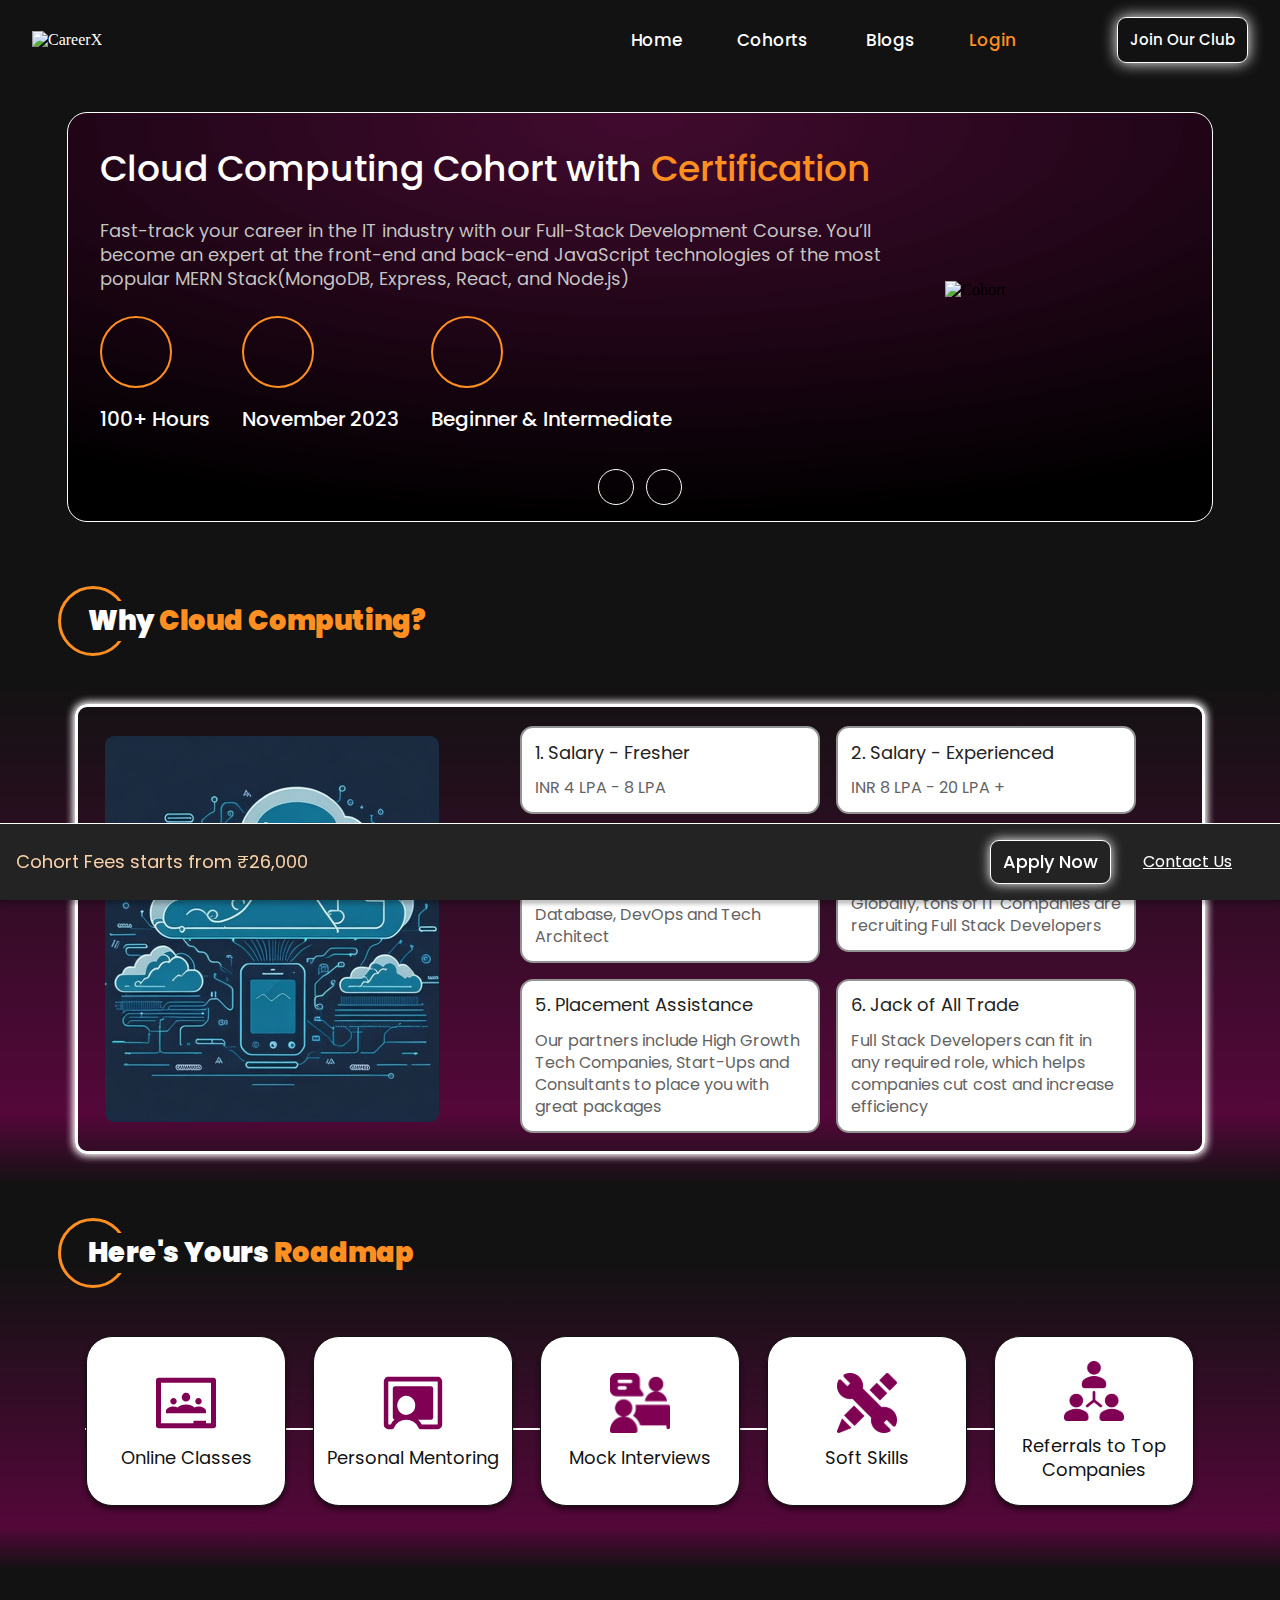
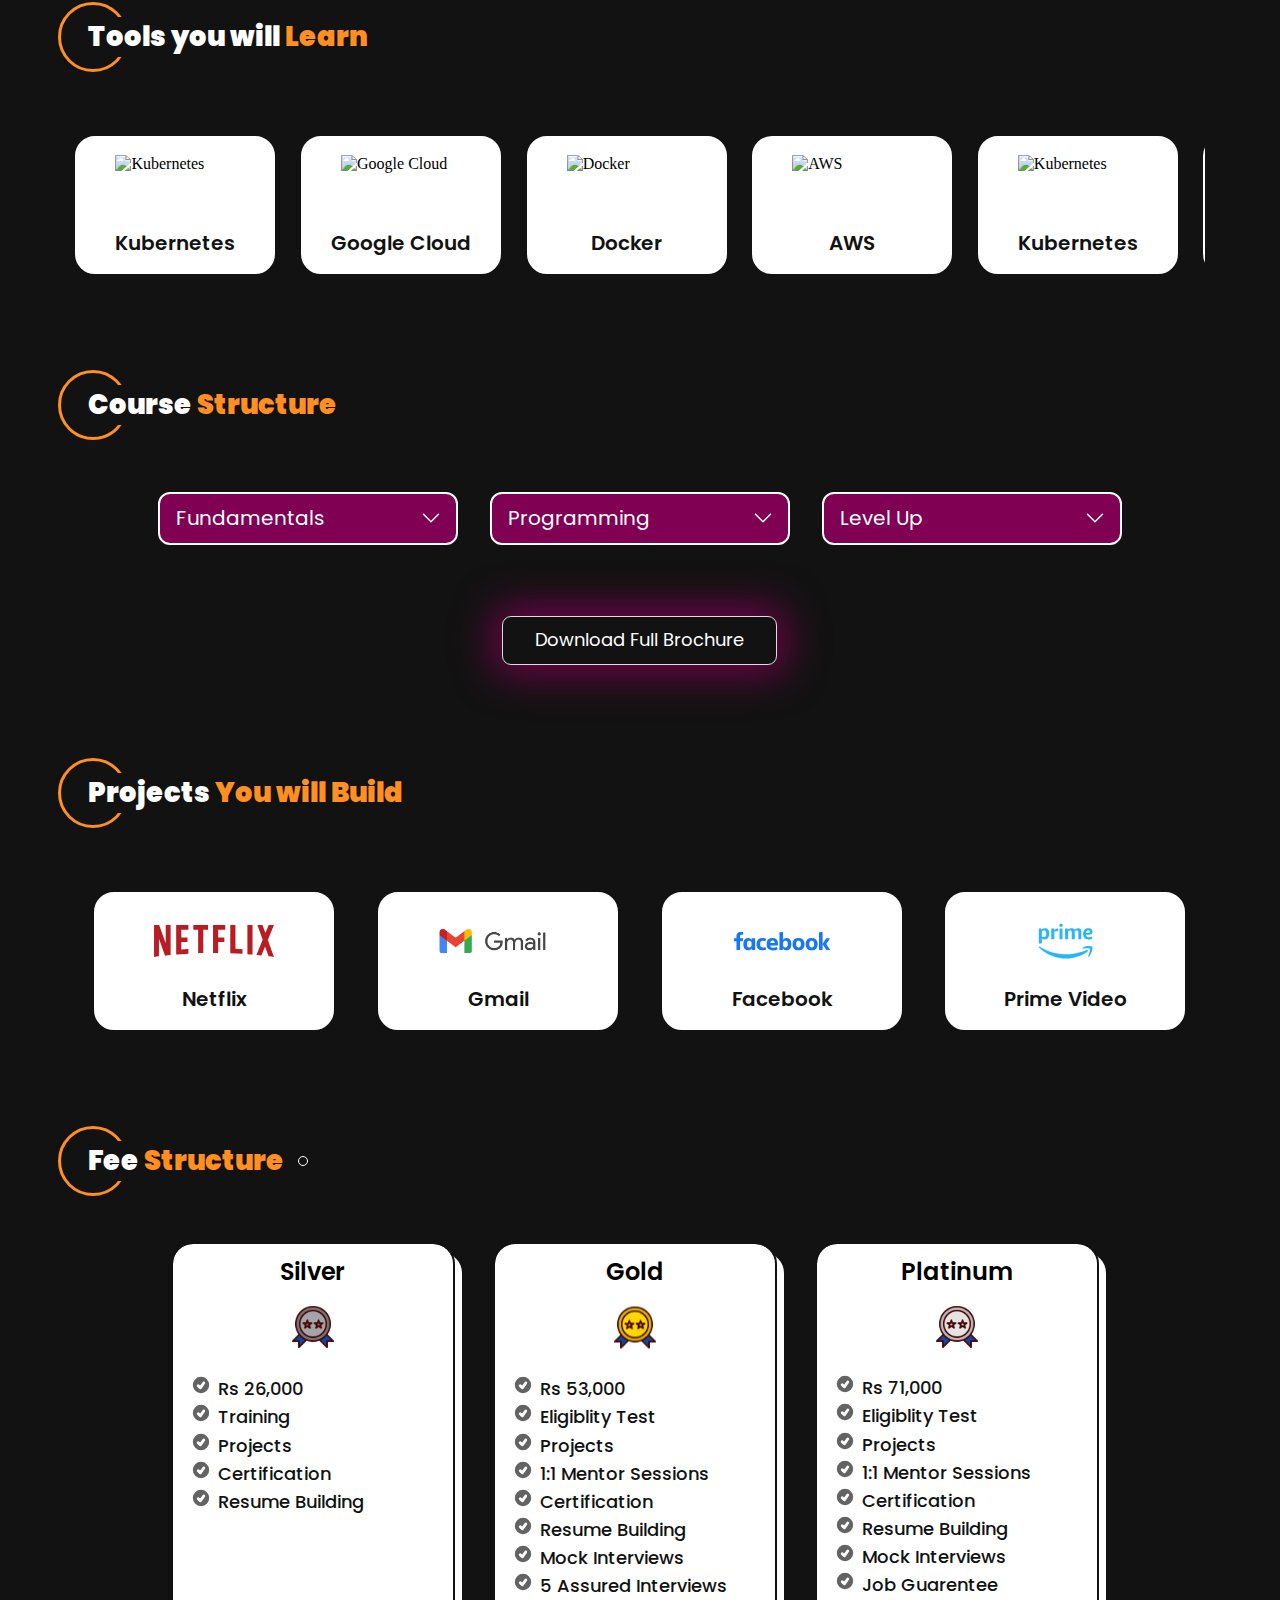
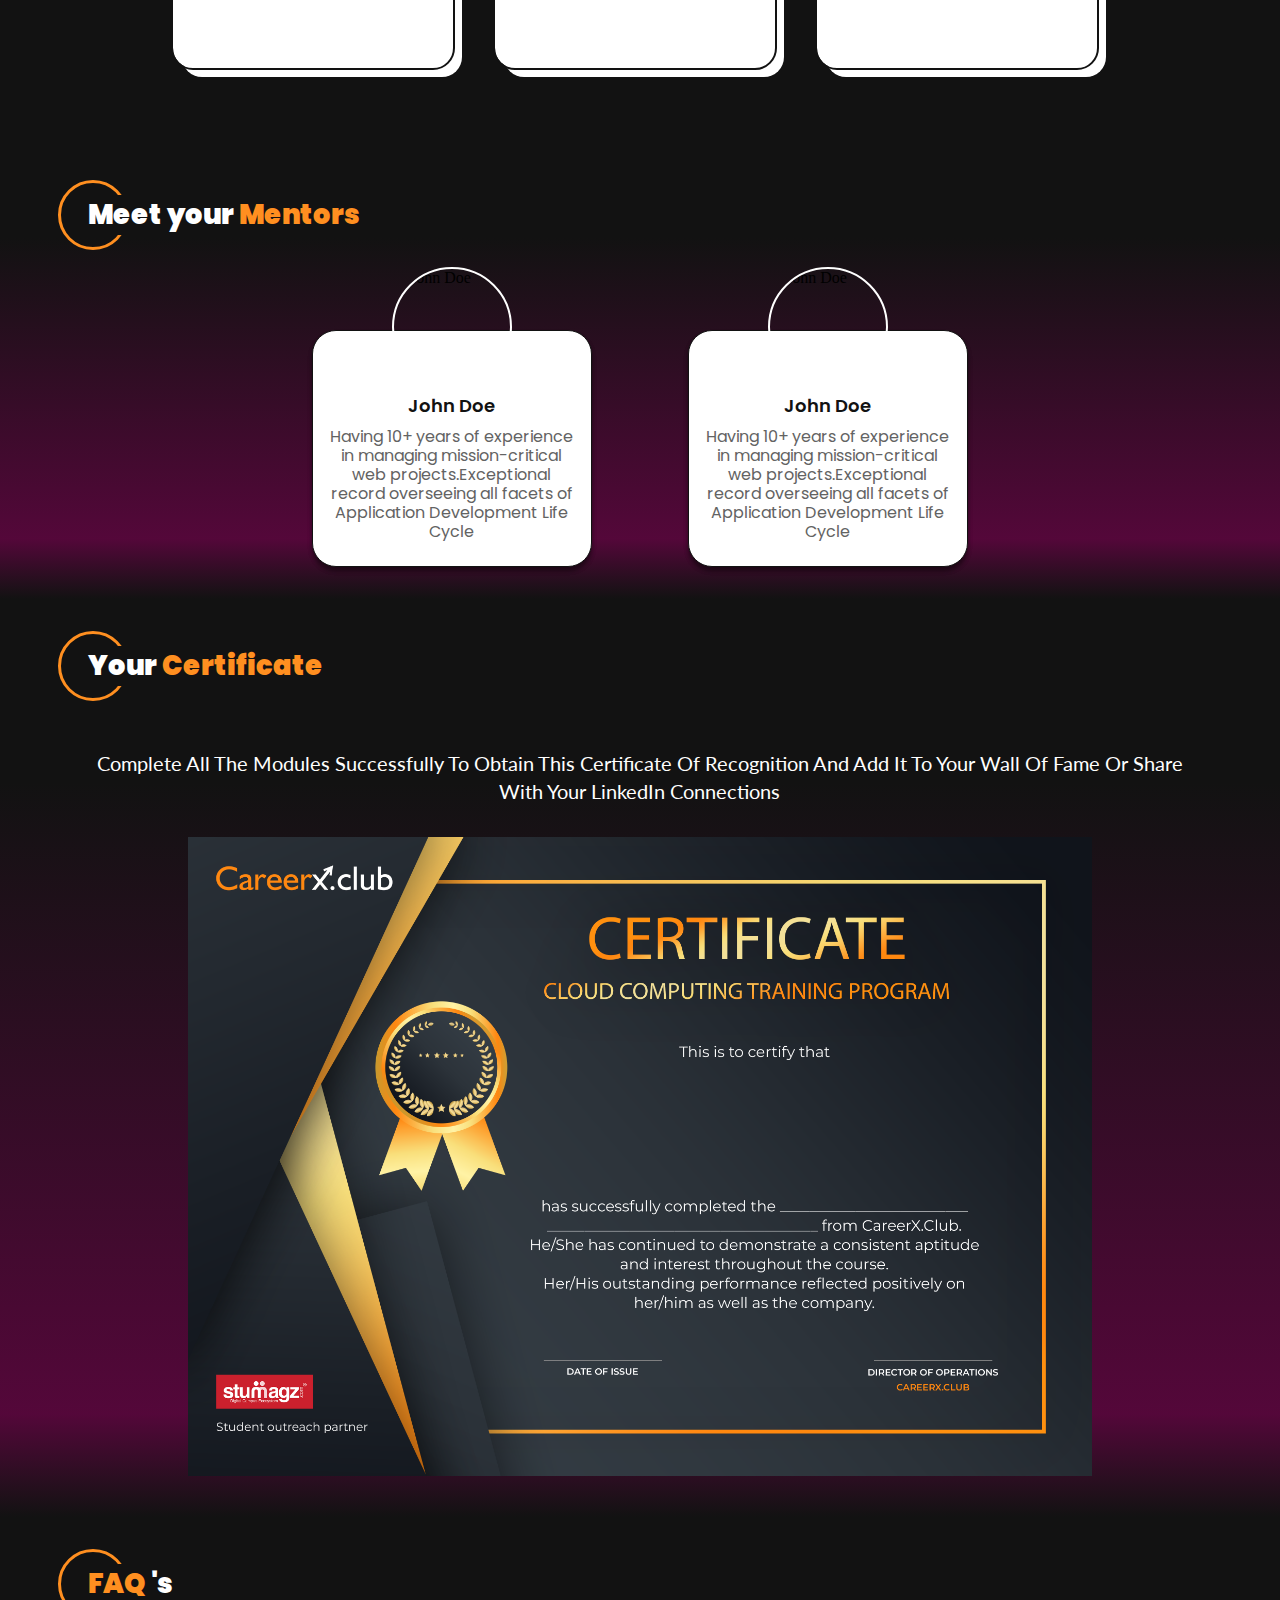
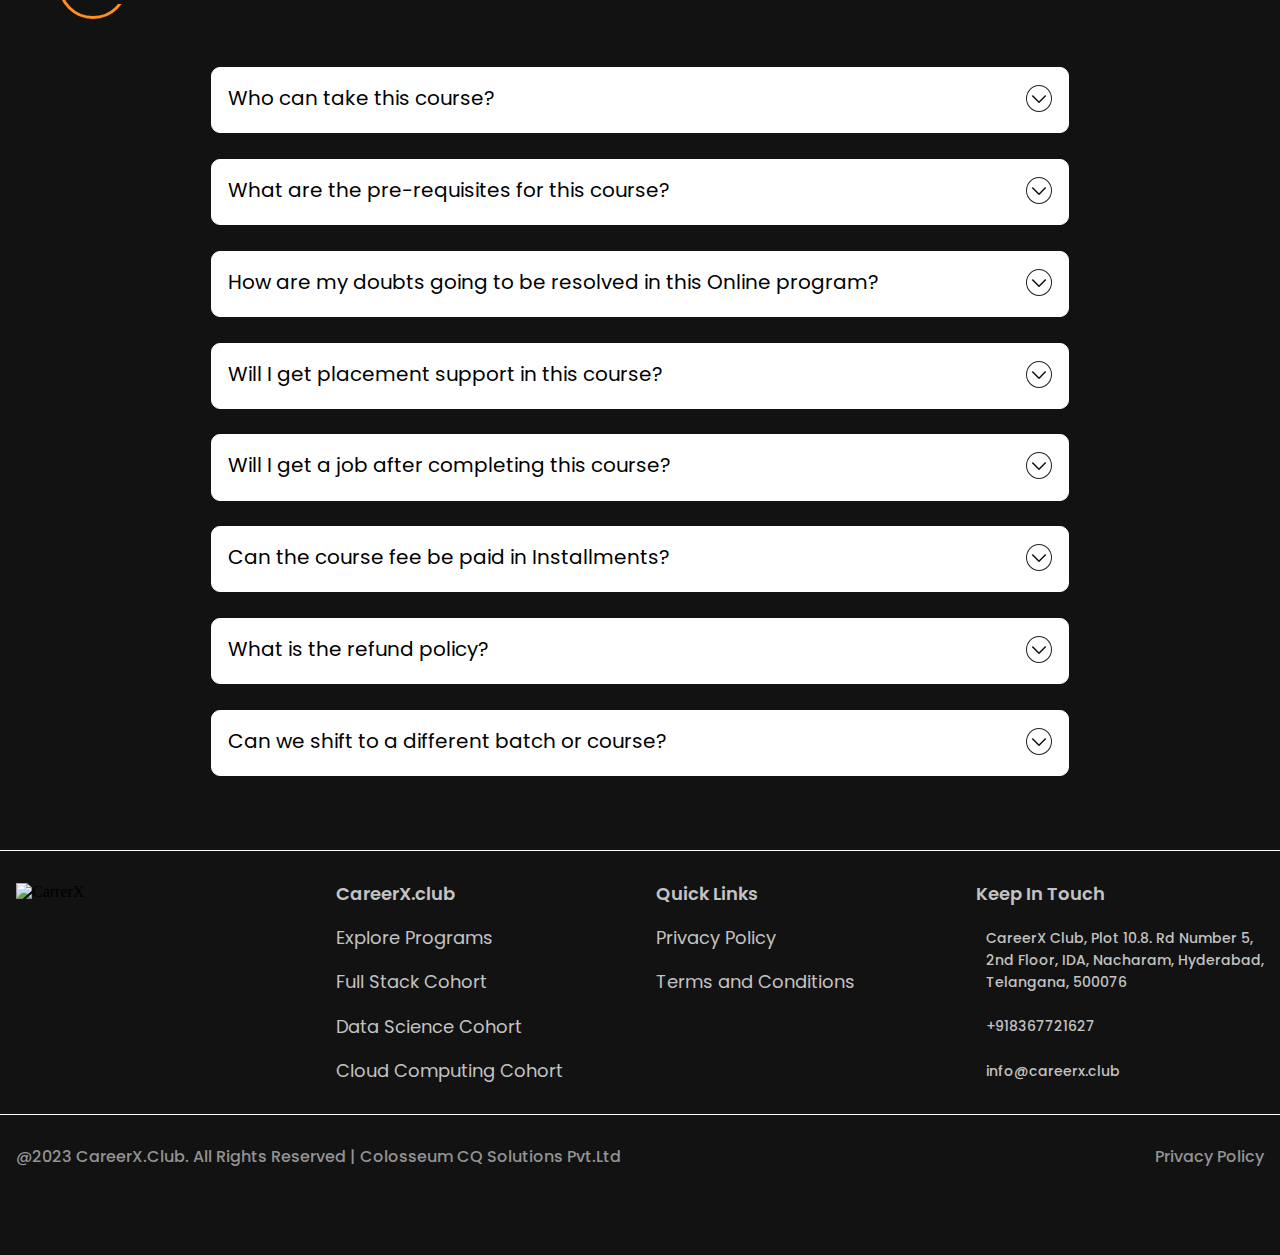
==== commit 7c21874e: "update" ====
--- a/CloudComputing.html
+++ b/CloudComputing.html
@@ -531,7 +531,7 @@
       </div>
       <div class="bar__side2">
         <button type="button" onclick="managePopup('open')">Apply Now</button>
-        <a href="tel:8367721627">Contact Us</a>
+        <a href="https://api.whatsapp.com/send?phone=919490820658&text=Hello,%20I%E2%80%99d%20like%20to%20know%20more%20about%20the%20%20cohorts" target="_blank" rel="noopener">Contact Us</a>
         <a href="https://api.whatsapp.com/send?phone=919490820658&text=Hello,%20I%E2%80%99d%20like%20to%20know%20more%20about%20the%20%20cohorts" target="_blank" rel="noopener" title="Whatsapp"><ion-icon name="logo-whatsapp"></ion-icon></a>
       </div>
     </div>
--- a/CSS/Cohort.css
+++ b/CSS/Cohort.css
@@ -694,7 +694,7 @@
     }
 }
 
-@media all and (max-width : 810px) {
+@media all and (max-width : 880px) {
     .cohorts__section2 .cohort2__content {
         display: flex;
         flex-direction: column;
@@ -712,6 +712,13 @@
 }
 
 @media all and (max-width : 710px) {
+
+    .cohorts__section2 .cohort2__content {
+        border: none;
+        box-shadow: none;
+        border-radius: 0;
+    }
+
     .cohort2__content .cohort2__side2 {
         display: flex;
         flex-direction: row;
@@ -728,6 +735,17 @@
         flex: 0 0 auto;
         justify-content: flex-start;
         margin: 1rem auto;
+        animation: moveBoxes 16s linear infinite;
+    }
+
+    @keyframes moveBoxes {
+        0% {
+            transform: translateX(0%);
+        }
+
+        100% {
+            transform: translateX(calc(-300px * 6.35));
+        }
     }
 
     .cohort2__side2::-webkit-scrollbar {
@@ -752,6 +770,16 @@
         height: 220px;
         padding: 1rem;
         gap: 0.4rem;
+    }
+
+    @keyframes moveBoxes {
+        0% {
+            transform: translateX(0%);
+        }
+
+        100% {
+            transform: translateX(calc(-220px * 6.2));
+        }
     }
 
     .cohorts__section2 .cohort2__content {
@@ -2089,4 +2117,141 @@
     background-color: var(--primary);
 }
 
-/* Download Popup */+/* Download Popup */
+
+/* Reach Us Out Pop Up */
+
+.reachus__box {
+    display: none;
+}
+
+.reachus__box.active {
+    width: 700px;
+    max-width: 100%;
+    padding: 1rem;
+    margin: auto;
+    display: block;
+    position: absolute;
+    z-index: 99;
+    top: 12%;
+    left: 50%;
+    transform: translateX(-50%);
+}
+
+body.body__popup {
+    overflow-y: hidden;
+    height: 100vh;
+}
+
+.reachus__form  {
+    width: 100%;
+    /* box-shadow: 9px 9px #fff;
+    outline: 2px solid #121212; */
+    max-width: 100%;
+    display: flex;
+    margin: auto;
+    flex-direction: column;
+    justify-content: center;
+    align-items: center;
+    gap: 1rem;
+    height: 100%;
+    background-color: #f0f0f0;
+    padding: 1rem;
+    border-radius: 8px;
+}
+
+.reachus__heads {
+    width: 100%;
+    display: flex;
+    justify-content: space-between;
+    align-items: center;
+    gap: 1rem;
+    padding: 0.6rem 0.3rem;
+    border-bottom: 1px solid #121212;
+}
+
+.reachus__heads p {
+    font-family: var(--font-poppins);
+    font-size: 20px;
+    font-weight: 600;
+    color: #232323;
+}
+
+.reachus__heads button {
+    background-color: transparent;
+    border: none;
+    outline: none;
+    padding: 4px;
+    cursor: pointer;
+}
+
+.reachus__heads button ion-icon {
+    font-size: 20px;
+    color: #a8a8a8;
+    transition: color 0.2s linear;
+}
+
+.reachus__heads button ion-icon:hover {
+    color: #232323;
+}
+
+.reachus__content {
+    width: 100%;
+    margin-top: 1rem;
+    display: flex;
+    flex-direction: column;
+    justify-content: center;
+    align-items: center;
+    gap: 1rem;
+}
+
+.reachus__details {
+    display: flex;
+    width: 100%;
+    align-items: center;
+    gap: 0.5rem;
+}
+
+@media all and (max-width : 800px) {
+    .reachus__details {
+        flex-direction: column;
+        gap: 1rem;
+    }
+}
+
+.reachus__content input , .reachus__content select , .reachus__details input {
+    width: 100%;
+    padding: 8px 10px;
+    font-family: var(--font-poppins);
+    font-size: 18px;
+    outline: none;
+    border: 2px solid #d3d3d3;
+    border-radius: 4px;
+    color: #232323;
+}
+
+.reachus__content button {
+    width: 100%;
+    padding: 8px 10px;
+    font-size: 18px;
+    font-family: var(--font-poppins);
+    background-color: var(--primary-2);
+    border: 1px solid #d3d3d3;
+    border-radius: 4px;
+    font-weight: 500;
+    cursor: pointer;
+    transition: background-color 0.2s linear;
+}
+
+.reachus__content h1 {
+    font-family: var(--font-poppins);
+    font-size: 24px;
+    text-align: center;
+    color: var(--primary);
+}
+
+.reachus__content button:hover {
+    background-color: var(--primary);
+}
+
+/* Reach Us Out Pop Up */